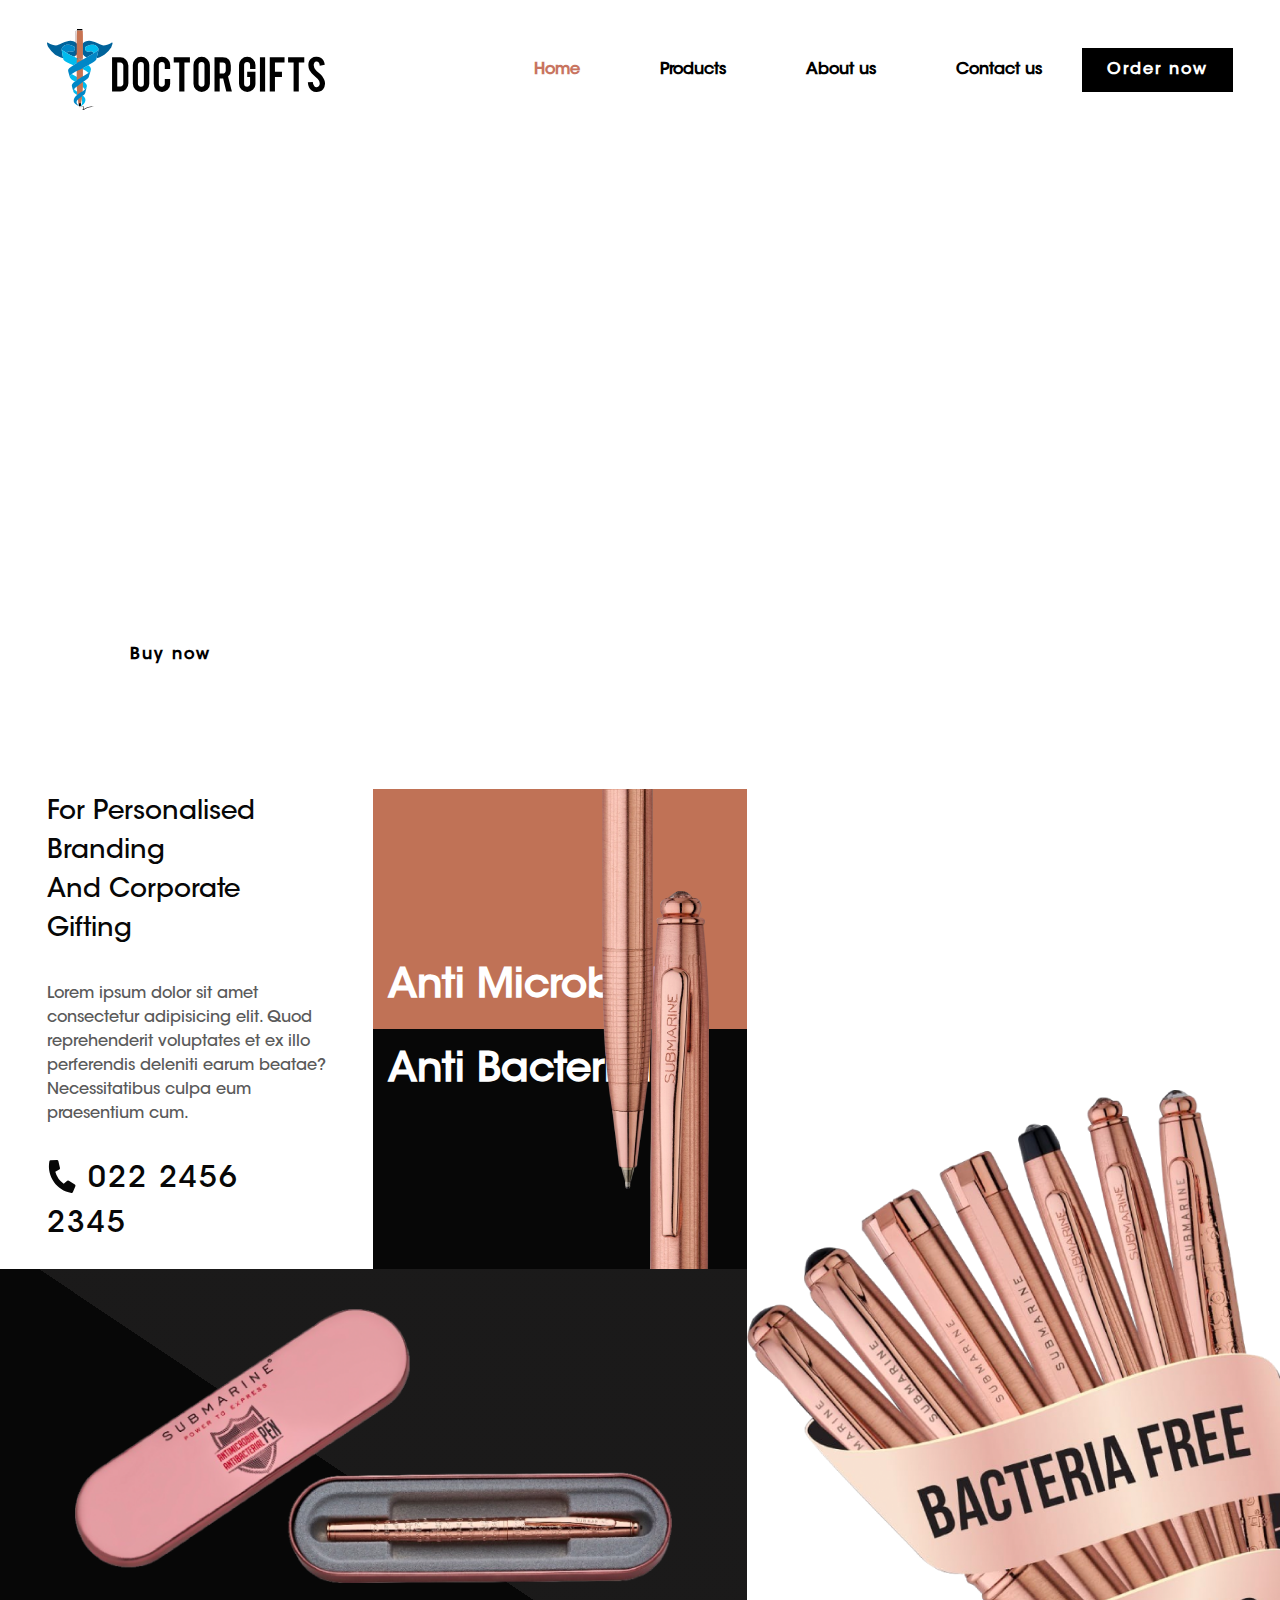
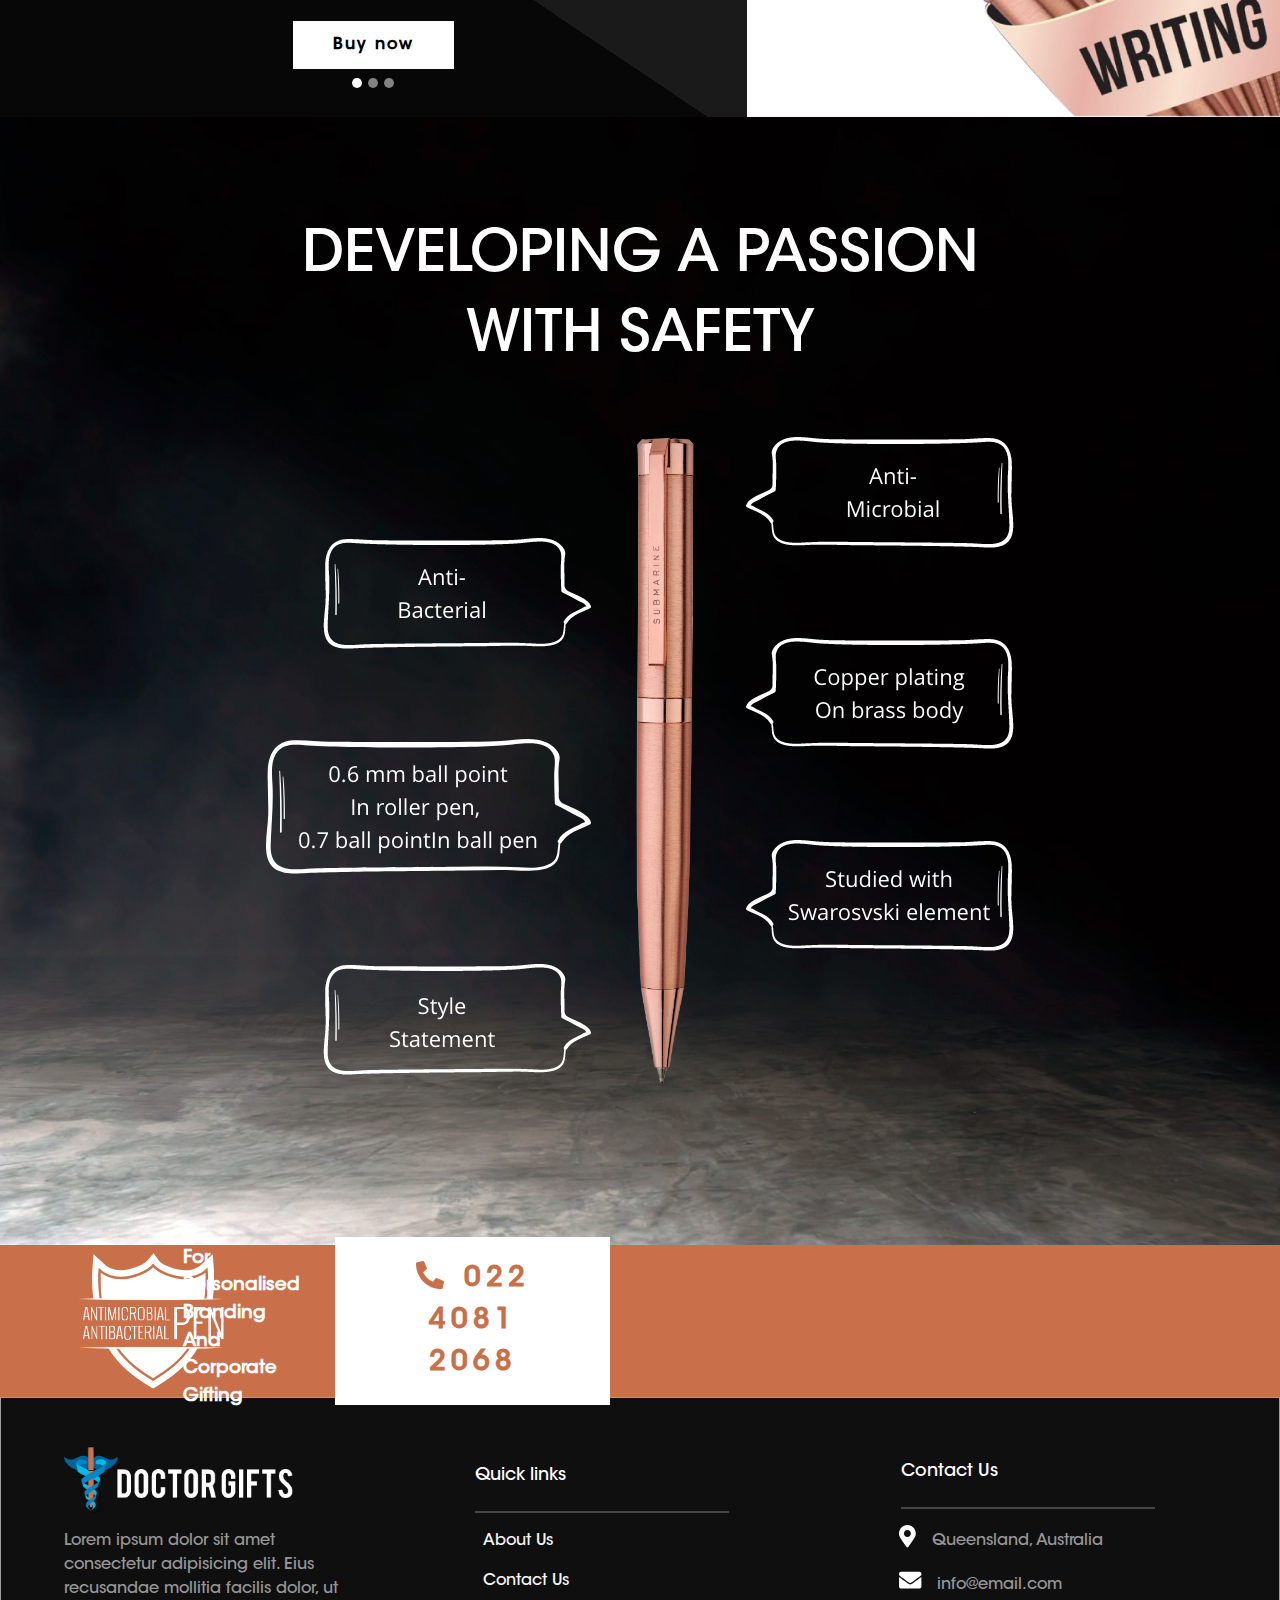
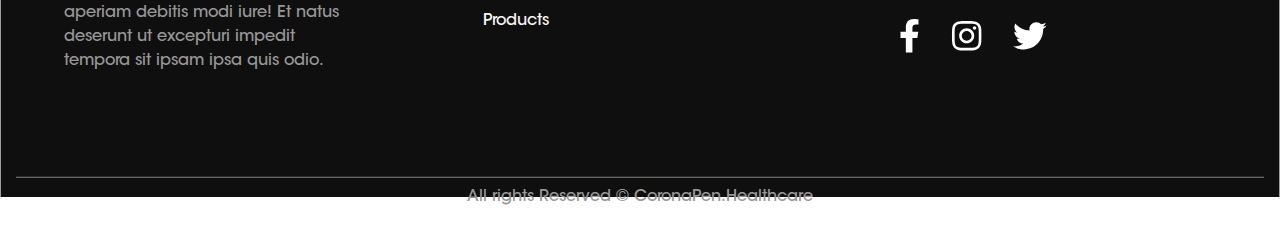
==== index.html @ e36a3b57 "dd" ====
<!DOCTYPE html>
<html lang="en">

<head>
  <meta charset="UTF-8">
  <meta http-equiv="X-UA-Compatible" content="IE=edge">
  <meta name="viewport" content="width=device-width, initial-scale=1.0">
  <title>Corona pen</title>
  
  <link rel="stylesheet" href="css/all.css">
  <link rel="stylesheet" href="css/bootstrap.min.css">
  <link rel="stylesheet" href="css/animate.min.css">
  
  <link href="https://fonts.googleapis.com/css2?family=Roboto:wght@300&display=swap" rel="stylesheet">
  <link rel="stylesheet" href="css/style.css">

  <link rel="stylesheet" href="css/responsive.css">
 

 <link rel="stylesheet" href="css/sibankar.css">

</head>

<body>
  <!-- navbar starts frrom here -->
  <header>
    <div class="container-fluid">
      <nav class="navbar navbar-expand-lg navbar-light align-items-center">
        <a class="navbar-brand" href="#"><img src="images/logo.svg" alt="" class="img-fluid"></a>
        <button class="navbar-toggler" type="button" data-toggle="collapse" data-target="#navbarSupportedContent"
          aria-controls="navbarSupportedContent" aria-expanded="false" aria-label="Toggle navigation">
          <span class="navbar-toggler-icon"></span>
        </button>
        <div class="collapse navbar-collapse" id="navbarSupportedContent">
          <ul class="navbar-nav ml-auto">
            <li class="nav-item active">
              <a class="nav-link" href="index.html">Home</a>
            </li>
            <li class="nav-item">
              <a class="nav-link" href="product.html">Products</a>
            </li>
            <li class="nav-item">
              <a class="nav-link" href="about-main.html">About us</a>
            </li>
            <li class="nav-item">
              <a class="nav-link" href="contactus.html">Contact us</a>
            </li>
          </ul>
          <a href="#" class=" btn-1">Order now</a>
      </nav>
    </div>
  </header>
  <!-- navbar ends here -->
  <!--banner section start here-->
  <section class="header">
    <div class="container-fluid">
      <div class="row">
        <div class="col-lg-5 col-12 welcome-box ">
           <span class="big-text">ANTI</span> MICROBIAL <br> BACTERIAL
          <div>  <p class="small-para text-center">Copper plating on brass body</p></div>
          
        </div>
        

      </div>
      <div class="row mar-left-60-ban-btn">
        <div class="col-12 mt-5 btn-list">
          <a href="#" class=" btn-white mr-md-4">Buy now</a>
          <a href="#" class=" btn-trp">Browse More</a>
        </div>
      </div>
    </div>
  </section>
  <!--banner section end here-->

  <!--branding section start here-->
  <section class="show-off container-fluid text-white">
    <div class="row">
      <div class="col-xl-7 main-left">
       
            <!-- now dividing the top row into two columns -->
            <div class="row">
              <div class="col-lg-6 sub-left">
                <!-- personalised branding section -->
                <div class="content-bx">
                  <span class="show-heading">For Personalised Branding <br> And Corporate Gifting</span>
                  <div class="text-box">
                    <p> Lorem ipsum dolor sit amet consectetur adipisicing elit. Quod reprehenderit voluptates et ex
                      illo perferendis deleniti earum beatae? Necessitatibus culpa eum praesentium cum. </p>
                  </div>
                  <div class="svg-section">
                    <p class="animate__animated  animate__slideInLeft"> <i class="fas fa-phone-alt"></i> 022  2456  2345</p>
                    
                  </div>
                </div>
              </div>
              <div class="col-lg-6 sub-right">
                <div class="row">
                  <div class="col-12 sub-right-top">
                    <div class="right-top-text ">Anti Microbial</div>
                    <img src="images/home/Image 5.svg" alt="" class="imqg-fluid">
                  </div>
                </div>
                <div class="row">
                  <div class="col-12 sub-right-bottom animate__animated animate__flipInY  animate__slower ">
                    <div class="right-bottom-text">Anti Bacterial</div>
                    <img src="images/home/Image 6.svg" alt="" class="imqg-fluid">
                   </div>
                </div>
              </div>
            </div>
          
        <!-- the disgusting top grid ends here -->
        <div class="row">
          <div class="col-12 bottom">
            <div class="bd-example">
              <div id="carouselExampleCaptions" class="carousel slide" data-ride="carousel">
                <ol class="carousel-indicators">
                  <li data-target="#carouselExampleCaptions" data-slide-to="0" class="active"></li>
                  <li data-target="#carouselExampleCaptions" data-slide-to="1"></li>
                  <li data-target="#carouselExampleCaptions" data-slide-to="2"></li>
                </ol>
                <div class="carousel-inner">
                  <div class="carousel-item active">
                    <img src="images/home/7.svg" class="d-block mx-auto img-fluid" alt="...">
                    <div class="carousel-caption ">
                      <a href="#" class=" btn-white">Buy now</a>
                    </div>
                  </div>
                  <div class="carousel-item">
                    <img src="images/home/7.svg" class="d-block mx-auto img-fluid" alt="...">
                    <div class="carousel-caption ">
                      <a href="#" class=" btn-white">Buy now</a>
                    </div>
                  </div>
                  <div class="carousel-item">
                    <img src="images/home/7.svg" class="d-block mx-auto img-fluid" alt="...">
                    <div class="carousel-caption ">
                      <a href="#" class=" btn-white">Buy now</a>
                    </div>
                  </div>
                </div>
               
              </div>
            </div>
          </div>
        </div>
      </div>
      <div class="col-xl-5 main-right"><img src="images/home/Image 4.svg" alt="" class="img-fluid"> </div>
    </div>
  </section>
  <!--branding section end here-->
    <!--feature section start here-->
  <section class="feature-section" >
    <div class="container">
      <div class="heading-feature text-center"><h1>Developing a passion With safety</h1></div>
      <div class="feature-image text-center"><img src="images/home/pen with features.png" alt="" class="img-fluid "> </div>
    </div>
  </section>
  <!--feature section end here-->
  

  
  <!--footer start here-->
  <footer>
    <section class="footer-top">
      <div class="container-fluid">
        <div class="row">

          <div class="col-lg-6 footer-head">

          <div class="col-lg-3">

            <div class="img-box ml-lg-5">
              <img src="images/Group 533.svg">
            </div>
            </div>
            <div class="col-lg-3 my-auto">
            <div class="text-box1">
              <p> For Personalised Branding <br> And Corporate Gifting </p>
            </div>
          </div>
          <div class="col-lg-6">
            <div class="contact-box">
              <div class="phone-number">
               <a href="tel:022 4081 2068" ><i class="fas fa-phone-alt"></i> 022 4081 2068</a> 
              </div>
            </div>
          </div>
        </div>
      </div>
    </section>
    <section class="footer-bottom">
      <div class="container-fluid">
        <div class="row">
          <div class="col-lg-4 about-us mt-lg-5">
            <img src="images/home/white-logo.png" alt="" class="footer-logo pl-lg-5">
            <div class="footer-text pr-lg-5 pl-lg-5 pt-3 text-left">
            <p>Lorem ipsum dolor sit amet consectetur adipisicing elit. Eius recusandae mollitia facilis dolor, ut aperiam debitis modi iure! Et natus deserunt ut excepturi impedit tempora sit ipsam ipsa quis odio.</p>  
            </div>
          </div>
          <div class="col-lg-4 links mt-lg-5 pl-lg-5">
            <div class="mt-lg-1">
              <h6>Quick links</h6>
            </div>
  
           <div class="links-body pt-4 pb-3 pr-3">
            <ul>
              <li class="p-2"><a href="about-main.html">About Us</a></li>
              <li class="p-2" ><a href="contactus.html">Contact Us</a></li>
              <li class="p-2"><a href="product.html">Products</a></li>
            </ul>
           </div>
          
          </div>
          <div class="col-lg-4 contacts mt-lg-5 pl-lg-5">
            <div class="mt-lg-1">
              <h6>Contact Us</h6>
            </div>
  
            <div class="contacts-body pt-4 pb-3 pr-3">
              <ul>
                <li class="p-2"><a href="#"></a><i class="fas fa-map-marker-alt mr-3 local"></i>Queensland, Australia</li>
              <li class="p-2" ><a href="#"></a><i class="fas fa-envelope mr-3 local"></i>info@email.com</li>
              <li class="p-2"><a href="#"></a><i class="fab fa-facebook-f social"></i><i class="fab fa-instagram social"></i><i class="fab fa-twitter social"></i></li>
  
              </ul>
            </div>
              
          </div>
        </div>
  
  
        <div class="container-fluid last-row text-center">
              <div class="row">
                <div class="col-12">
                  <div class="copyright-section">
                    <p class="copyright"> All rights Reserved © CoronaPen.Healthcare</p>
                  </div>
                </div>
              </div>
        </div>
      </div>
    </section>
  </footer>
 <!--footer end here-->

  <!-- all scripts starts from here -->
  <script src="js/jquery.js"></script>
  <script src="js/popper.js"></script>
  <script src="js/bootstrap.min.js"></script>
  <script src="js/all.min.js"></script>
  <script src="js/main.js"></script>
  <script>
    $(".sub-right").hover(
  function () {
    $(".sub-right-bottom").addClass("animate__infinite");
  },
  function () {
    $(".sub-right-bottom").removeClass("animate__infinite");
  });
  </script>
</body>

</html>
---- css/style.css ----
@import url('../font/font.css');
*{
    font-family: 'ITC Avant Garde Gothic Std Medium';
    margin: 0;
    padding: 0;
    box-sizing: border-box;
    /* color: white; */
}
html{
    font-family: 'Ubuntu', sans-serif;
}
/*typography*/
.btn-1{
    color: white;
    text-decoration: none;
    background-color: black;
    font-weight: 600;
    padding: 10px 25px;
    transition: 0.4s ease;
    letter-spacing: 2px;
}
.btn-white{
    color: black;
    text-decoration: none;
    background-color: white;
    font-weight: 600;
    padding: 16px 40px;
    transition: 0.4s ease;
    letter-spacing: 2px;
    font-size: 16px;
}
.btn-trp{
    color: white;
    text-decoration: none;
    background-color: transparent;
    font-weight: 600;
    padding: 14px 25px;
    transition: 0.4s ease;
    letter-spacing: 2px;
    font-size: 16px;
    border: 2px solid #fff;
}
/* navbar starts from here */

nav{
    background-color: rgb(255, 255, 255);
}

nav.navbar{
    padding: 1.5rem 2rem;
}

.navbar-expand-lg .navbar-nav .nav-link{
    padding: 0 40px !important;
    font-weight: 600;
    font-size: 1rem;
    transition: 0.3s ease;
    color: #000;
}
.navbar-expand-lg .navbar-nav .nav-item.active .nav-link{
    color: #c87460;
}

.navbar-expand-lg .navbar-nav .nav-link:hover{
    color: #c87460;
}



#navbarSupportedContent > a:hover{
    color: white;
    /*background-color: white;*/
    text-decoration: initial;
    
}

.navbar-brand{
    font-weight: bold;
}


.header{
        background-size: auto;
        background-image: url(../images/banner.svg);
        background-repeat: no-repeat;
        background-size: cover;
        height: 650px;
        
   
}



   /* banner starts from here */

.mar-left-60-ban-btn{
    margin-left: 60px;
    margin-top: 30px;
}
.welcome-box{
    color: white;
    position: relative;
    margin-top: 13rem;
    font-size: 45px;
    display: flex;
    flex-direction: row;
    justify-content: center;
    align-items: center;
    font-weight: 450;
    /* border: 2px solid white; */
}

.big-text{
    font-size: 145px;
    letter-spacing: -1px;
    margin-right: 20px;
    
}
.small-para{
   
   
    /* border: 1px solid red; */
    width: 100%;
    position: absolute;
    left: 0;
    right: -5%;
    bottom: -15%;
    font-size: 26px;
    letter-spacing: 2px;
     
     white-space: nowrap;
}

  .welcome-box::before{
      position: absolute;
      background: #fff;
      content: "";
      height: 1px;
      width: 80%;
      top: 12%;
      left: 50%;
      transform: translate(-50%,-50%);
      z-index: 1;
      opacity: 1;


  }

  .welcome-box::after{
    position: absolute;
    background: #fff;
    content: "";
    height: 1px;
    width: 80%;
    bottom: -12%;
    left: 50%;
    transform: translate(-50%,-50%);
    z-index: 1;
    opacity: 1;
  }



.sub-right-top img{
    position: absolute;
    top: 0;
    right:25%;
    z-index: 2;
}
.sub-right-bottom img{
    position: absolute;
    bottom: 0;
    right: 10%;
    z-index: 2;
}
.right-bottom-text{
    position: absolute;
    top: 5%;
    font-weight: bold;
    font-size: 40px;
}
.right-top-text{
    position: absolute;
    bottom: 5%;
    font-weight: bold;
    font-size: 40px;
}




  /* banner ends here */

  /* product section starts from here */

 

  .row .main-right{
      background: #fff;
     
  }

  .row .top{
      /* background: #FFf; */
      height: 30rem;
  }

  .row .bottom{
      background: linear-gradient(33.8deg, rgb(7, 7, 7) 50%, rgba(2, 1, 1, 0.9) 50%);
    
  }

  .row .sub-right{
      background: orange;
      height: 30rem;
  }

  .sub-left{
      height: 30rem;
      background: rgb(255, 255, 255)
      ;
      color: rgb(7, 7, 7);
      display: flex;
      justify-content: center;
      align-items: center;
      /* text-align: left; */
      flex-direction: column;
  }

  .sub-right-top{
      background: rgb(192, 114, 86);
      height: 15rem;
  }

  .sub-right-bottom{
      background: rgb(7,7,7) ;
      height: 15rem;
  }

  .text-box{
      padding: 2rem 0;
  }
  .text-box p{
    
      font-size: 16px;
      color: #5a5a5a;
      margin: 0;
  }

  .content-bx{
     
     padding: 2rem 2rem ;
  }

  .show-heading{
    
      font-size: 26px;
}

.svg-section{
    font-weight: 400;
    letter-spacing: 2px;
    /* display: flex;
    justify-content: start;
    align-items: center; */
    
}
.svg-section p{
font-size: 30px;
}
.svg-section .fa-phone-alt{
 transform: rotate(10deg);
}


/*footer*/
 /* footer starts from here */
.footer-head{
    display: flex;
}
 .footer-top{
    background:#c9704b;
    height: 9.5rem;
    color: rgb(255, 255, 255);
}
.img-box {
    /* border: 2px solid white; */
    height: 9.5rem;
    display: flex;
    align-items: center;
}

.img-box img{
    height: 8.5rem;
}

.text-box{
    /* border: 2px solid white; */
   
    display: flex;
    align-items: center;
}

.text-box1 p{
    font-size: 1.15rem;
    font-weight: 650;
    line-height: -15px;
    color: #fff;

}





.contact-box{
    /* border: 2px solid white; */
    height: 9.5rem;
    display: flex;
    align-items: center;
    justify-content: center;
}



.phone-number{
    background-color: white;
    border: 1px solid white;
  
    color: #c9704b;
    font-weight: 650;
    word-spacing: 7px;
    padding: 20px 45px;
    font-size: 28px;
    letter-spacing: 5px;
    text-align: center;
}

.phone-number a{
 
  
    color: #c9704b;
  
}
.phone-number a:hover{
 
    color: #c9704b;
    text-decoration: initial;
   
  
}


.footer-bottom{
    color: rgb(151, 151, 151);
    background-color: rgb(15, 15, 15);
    height: 25rem;
    border-top: 0.5px solid rgb(158, 158, 158);
    border-left: 1.5px solid rgb(158, 158, 158);
    border-right: 1.5px solid rgb(158, 158, 158);
    display: flex;
    justify-content: space-around;
}


.footer-bottom .links,
               .contacts{
                   display: flex;
                   justify-content: center;
                   flex-direction: column;
               }


               .links h6{
                   position: relative;
                   font-weight: 700;
                   font-size: 1.1rem;
                   color: white;
                   font-weight: 550;
                   padding-bottom: 2px;
               }

               .contacts h6{
                position: relative;
                font-weight: 700;
                font-size: 1.1rem;
                color: white;
                font-weight: 550;
                padding-bottom: 2px;
            }

.links h6::before{
    content: "";
    background: grey;
    height: 1px;
    width: 70%
    ;
    position: absolute;
    top: 200%;
    left: 35%;
    transform: translate(-50%,-50%);
    z-index: 1;
}  

.contacts h6::before{
    content: "";
    background: grey;
    height: 1px;
    width: 70%
    ;
    position: absolute;
    top: 200%;
    left: 35%;
    transform: translate(-50%,-50%);
    z-index: 1;
} 

.about-heading{
    color: white;
    font-size: 2.45rem;
    letter-spacing: 1px;
}

.footer-bottom ul li{
      list-style-type: none;
} 

.footer-bottom ul li a{
    text-decoration: none;
}

.links-body ul li a{
    margin-right: -10px;
}

.contacts-body ul li a{
    margin-right: -10px;
}


body > section.footer-bottom > div > div.row > div.col-lg-4.links.mt-lg-5.pl-lg-5 > div.links-body.pt-3.pb-3.pr-3 > ul > li:nth-child(n){
    color: rgb(202, 202, 202);
    list-style-type: none;
    text-decoration: none;
    font-weight: 200;
}

body > section.footer-bottom > div > div.row > div.col-lg-4.contacts.mt-lg-5.pl-lg-5 > div.contacts-body.pt-3.pb-3.pr-3 > ul > li:nth-child(n){
    color: whitesmoke;
    list-style-type: none;
    text-decoration: none;
    font-weight: 200;
}
.links-body li a{
    color: whitesmoke;
    font-weight: normal;
}

.social{
    font-size: 2.1rem;
    margin-right: 2rem;
    margin-bottom: -20px;
    color: white;
}

.local{
    font-size: 1.4rem;
    color: white;
}

.last-row{
    margin-top: 6rem;
    position: relative;
}

.last-row::before{
    content: "";
    background: grey;
    height: 0.5px;
    width: 100%;
    position: absolute;
    top: -20%;
    left: 0;
    right: 0;
    bottom: 0;
    transform: translateX(-100%);
    transform: translatey(-50%);
}
footer{
    position: relative;
}


/*about page start*/

.about-banner{
    background-color: #ffd9c9;
    padding: 100px 0;
}
.about-banner-content{
    
}
.main-right img{
    position: absolute;
    right: 0;
    bottom: 0;
}
.bd-example{
    padding: 40px 60px;
    height: 100%;
}
#carouselExampleCaptions{
    height: 100%;
}
.carousel-indicators li {
   
    width: 10px;
    height: 10px;
    border-radius: 50%;
}
.carousel-caption {
    position: initial; 
    right: initial; 
    bottom: initial; 
    left: initial; 
    z-index: 10;
    padding-top: 50px;
    padding-bottom: 20px;
 
}

.carousel-indicators {
 
    bottom: -10%;
}

.feature-section {
background-image: url(../images/home/background.jpg);
background-repeat: no-repeat;
background-size: 100% 100%;
padding: 100px 0;
}
.heading-feature h1{
    font-size: 58px;
    color: white;
    text-transform: uppercase;
    width: 70%;
    margin: auto;
    line-height: 80px;
}

.text-box1{
    margin:  auto;
}
---- css/responsive.css ----
/**/
/* navbar media wueries starts from here */
@media (max-width:360px) {

    .carousel-indicators {
        bottom: -30%;
    }
   
}
@media(min-width:361px) and (max-width:480px) {

    .carousel-indicators {
        bottom: -25%;
    }
    .header .btn-trp{
        margin-top: 30px;
    }
   
   
}
@media(min-width:481px) and (max-width:767px) {

    .carousel-indicators {
        bottom: -15%;
    }
}
@media (max-width:767px) {
    .show-heading , .svg-section p   {
        font-size: 22px;
    }
    .right-top-text, .right-bottom-text  {
        font-size: 22px;
    }
   
    .header .btn-trp{
        margin-top: 30px;
    }
    .btn-list{
        display: -ms-inline-grid;
        display: -moz-inline-grid;
        display: inline-grid;
    }
    .btn-list a{
       width: max-content;
       margin:auto;
    }
    .phone-number {
    
        word-spacing: 0;
        padding: 20px 30px;
        font-size: 16px;
    

    }
    .contact-box {
        /* border: 2px solid white; */
        height: 5.5rem;
    }

}
@media (max-width:991px) {

      
    #navbarSupportedContent > ul > li:nth-child(n) > a{
        padding: 0.8rem 0rem;
        text-align: center;
    }    
    nav.navbar{
        padding: 1.5rem 0.4rem;
        display: flex;
    }

    .heading-feature h1 {
        font-size: 22px;
        color: white;
        text-transform: uppercase;
        width: 65%;
        margin: auto;
        line-height: 44px;
    }
    .footer-bottom{
        height: auto;
    }
        
    .footer-bottom .col-lg-4{
        margin: 1.1rem 0rem;
    }

    .last-row{
        margin-top: 2rem;
    }
    .footer-top{
        height: auto;
    }
     .mar-left-60-ban-btn{
    margin-left: auto;
      text-align: center;
    }
    .big-text {
        font-size: 70px;
        letter-spacing: -1px;
        margin-right: 20px;
    }
    .welcome-box {
       
        font-size: 21px;
    }

    .small-para {
      
        font-size: 16px;
    }

    .heading-feature h1 {
        font-size: 22px;
        color: white;
        text-transform: uppercase;
        width: 65%;
        margin: auto;
        line-height: 44px;
    }

    .img-box {
      
        justify-content: center;
    }

    .footer-head{
        display: -ms-inline-grid;
        display: inline-grid;
        display: -moz-inline-grid;
    }
    .text-box1 {
       
        text-align: center;
    }
    
    
    
}

@media (max-width:1200px){
    .main-right {
        display: none;
    }
}
---- css/sibankar.css ----
.product-banner{
    background: url(../images/products-page/product-banner.svg);
    padding: 100px 0;
    height: 100vh;
    background-repeat: no-repeat;
    background-size: 100%;
}
.product-banner1{
    background: url(../images/about/about-main.png);
    padding: 100px 0;
    height: 100vh;
    background-repeat: no-repeat;
    background-size: 100%;
}
.product-bg1 {
    background: linear-gradient( 
32.8deg
 , rgb(7, 7, 7) 50%, rgba(2, 1, 1, 0.9) 50%);
    height: 23rem;
    padding: 150px 50px;
}
.product-bg2 {
    background: linear-gradient( 
32.8deg
 , rgb(227, 227, 227,1) 50%, rgba(239, 239, 239, 1) 50%);
    height: 23rem;
    padding: 150px 50px;
}
.buy-button{
    margin-top: 100px;
    text-align: center;
}
.product-title{
    text-align: center;
    font-size: 27px;
    line-height: 36px;
    margin-bottom: 40px;
}
.product-section{
    margin-bottom: 80px;
}
.bg-black{
    background: #090c11;
    color: #c0c0c2;
    padding: 80px 100px;
}
.bg-black p{
    font-size: 16px;
    line-height: 21px;
    font-weight: 300;
    margin-bottom: 20px;
}
.bg-black h4{
    font-size: 27px;
    text-transform: capitalize;
    font-weight: 600;
    margin-bottom: 50px;
}
.px-5 .container-fluid{
  width: 85%;
}
.bg-white{
    background: #f4f4f4;
}
.img-top{
    position: absolute;
    top: 0;
}
.img-bottom{
    position: absolute;
    bottom: 0;
}
@media (max-width:1440px){
    .bg-black {
        background: #090c11;
        color: #c0c0c2;
        padding: 50px 90px;
    }
    .bg-black p {
        font-size: 12px;
        line-height: 21px;
        font-weight: 300;
        margin-bottom: 10px;
    }
    .bg-black h4 {
        margin-bottom: 30px;
    }
}
@media (max-width:991px){
    .bg-black p {
        font-size: 12px;
        line-height: 21px;
        font-weight: 300;
        margin-bottom: 10px;
    }
    .img-bottom {
        position: relative;
        bottom: 0;
    }
    .bg-black h4 {
        margin-bottom: 30px;
        font-size: 24px;
    }
    .bg-black {
        background: #090c11;
        color: #c0c0c2;
        padding: 20px;
    }
    .img-top {
        position: relative;
        bottom: 0;
    }
}   
@media (min-width:992px){
.about-section{
    padding: 0 50px !important;
}
}

  /* contact us section starts from here */


  .contacts .log-in{
    background: rgba(176, 176, 176,0.3);
    height: auto;
    max-width: 1200px;
    padding: 0rem 2.5rem;
}

.log-in   .address{
height: 2.3rem;
display: flex;
align-items: center;
justify-content: center;
color: rgb(200, 76, 31);
}
.log-in-heading{
word-spacing: 1.5px;
font-weight: 400;
font-size: 2.3rem;
}

.log-in-body .btn-link{
color: white;
text-decoration: none;
background-color: black;
font-weight: 450;
width: 7.1rem;
border: 1px solid black;
transition: 0.4s ease;
letter-spacing: 1.5px;
border-radius: 0px;
}

@media only screen and (min-width:320px) and (max-width:768px){
   
.log-in .address{
   padding-bottom: 2.9rem;
}
}
.footer-logo{
    width: 70%;
}
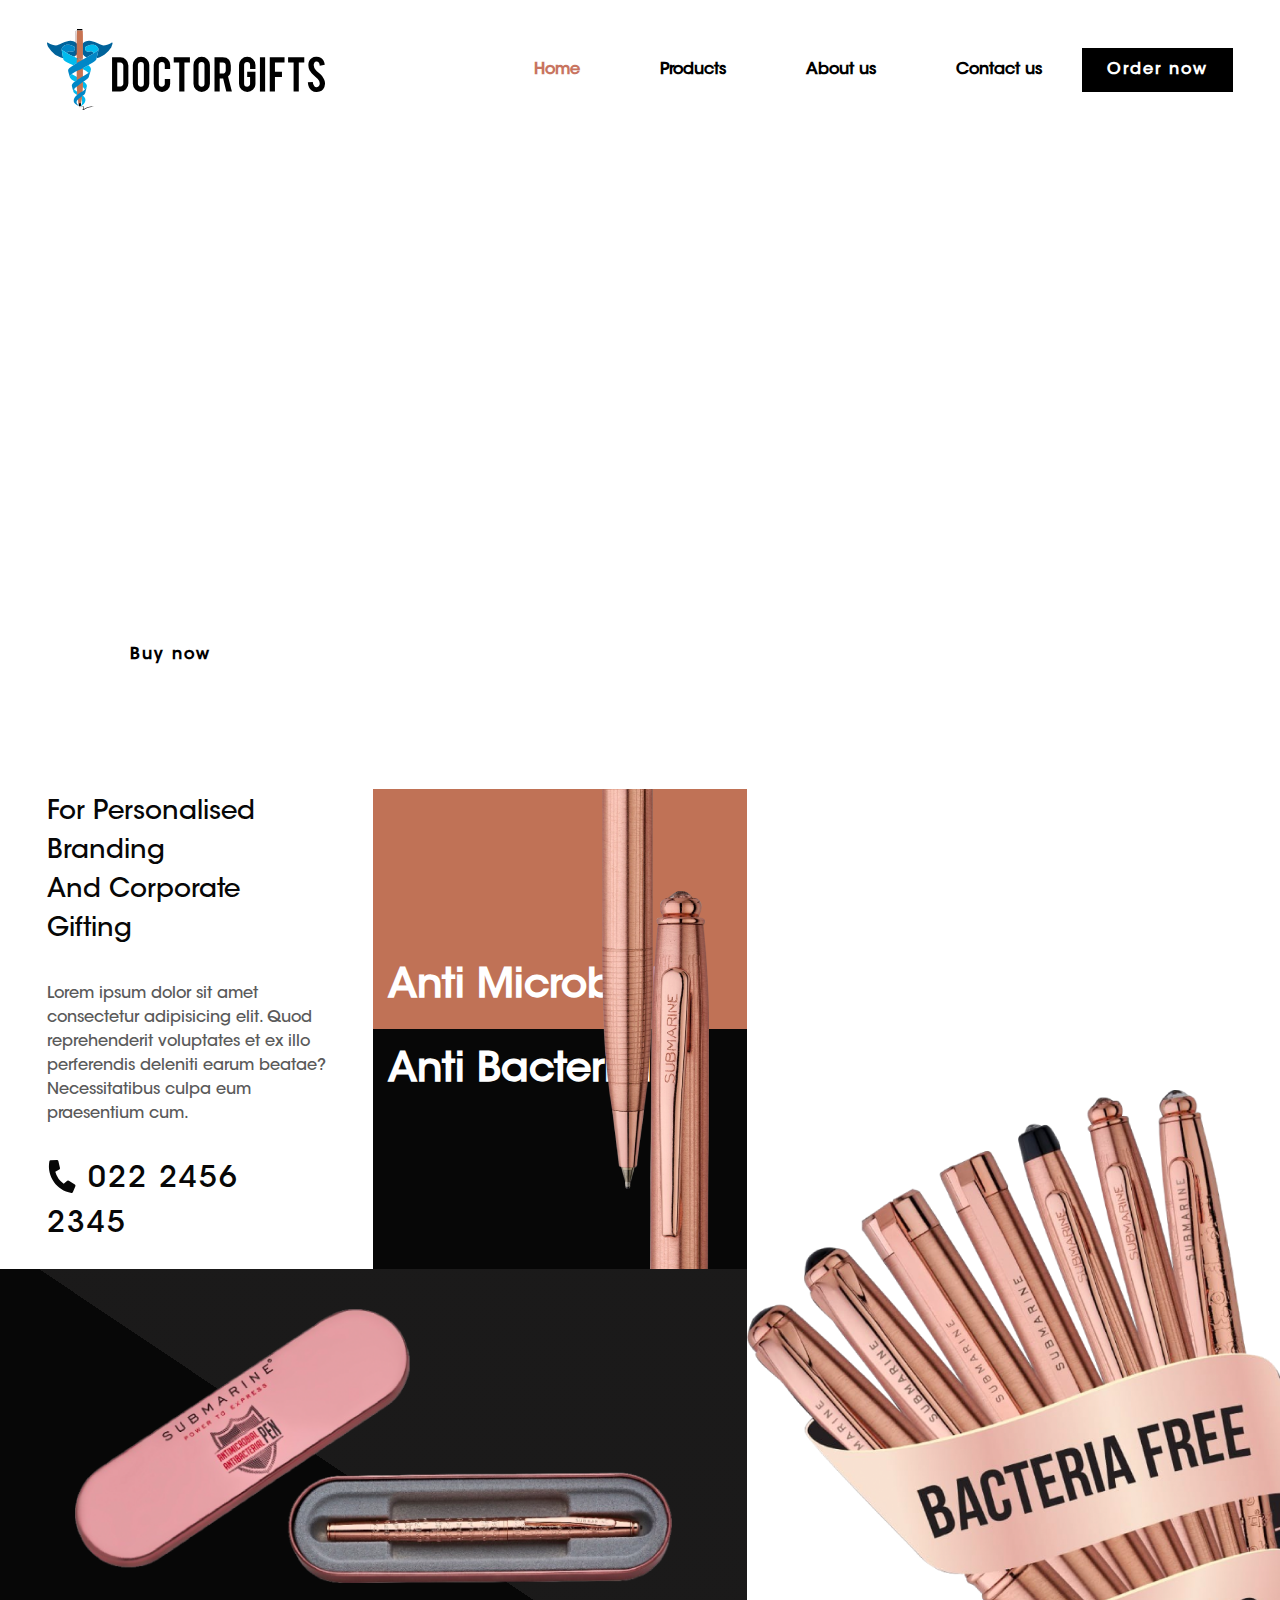
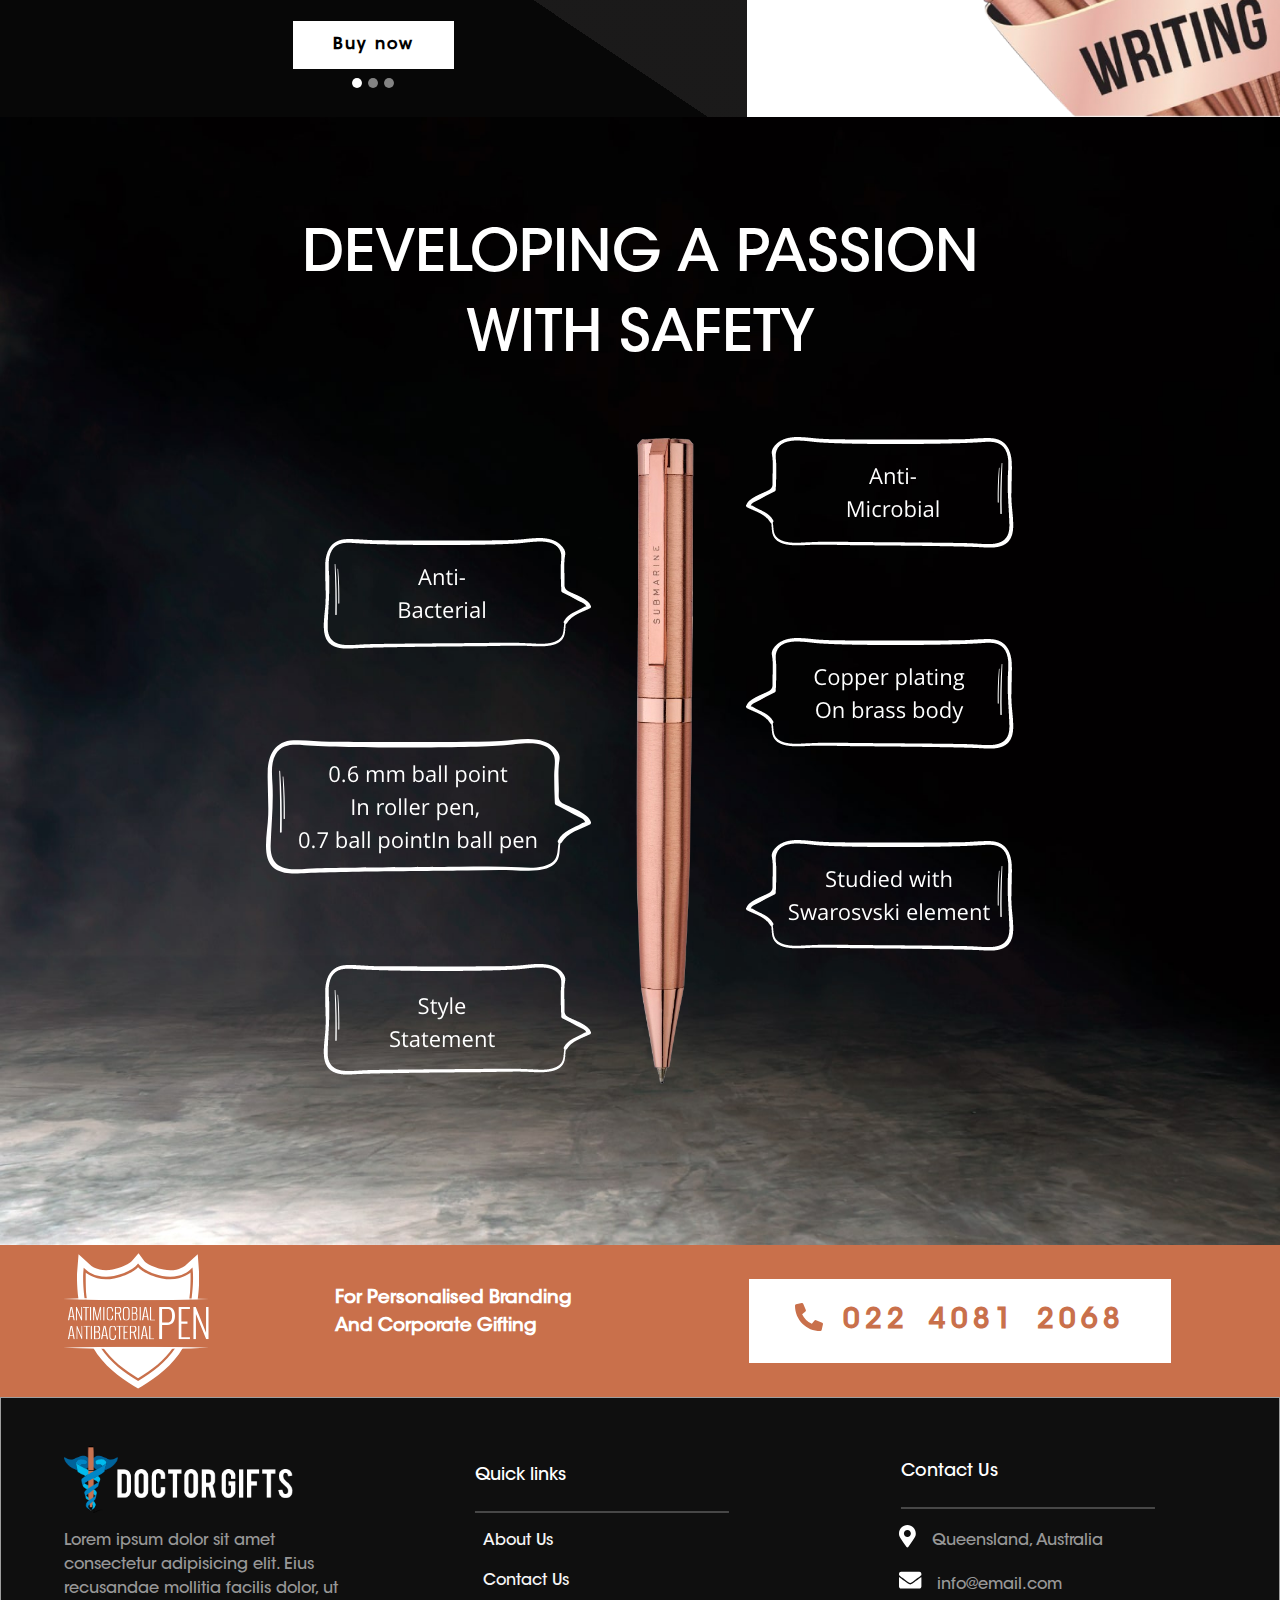
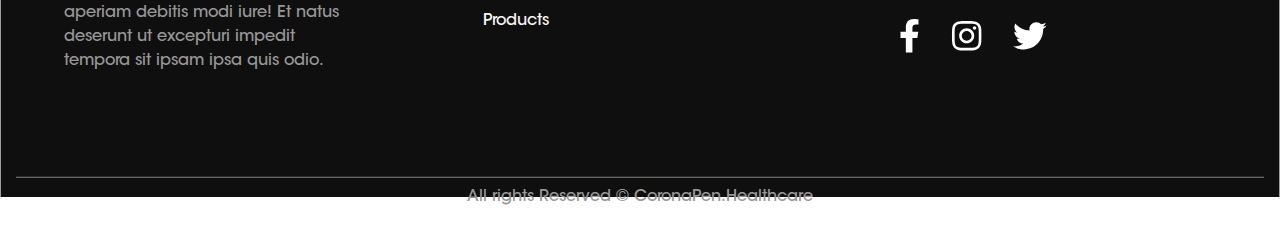
==== commit 9cad72ef: "gj" ====
--- a/index.html
+++ b/index.html
@@ -167,7 +167,7 @@
       <div class="container-fluid">
         <div class="row">
 
-          <div class="col-lg-6 footer-head">
+          
 
           <div class="col-lg-3">
 
@@ -187,7 +187,7 @@
               </div>
             </div>
           </div>
-        </div>
+        
       </div>
     </section>
     <section class="footer-bottom">
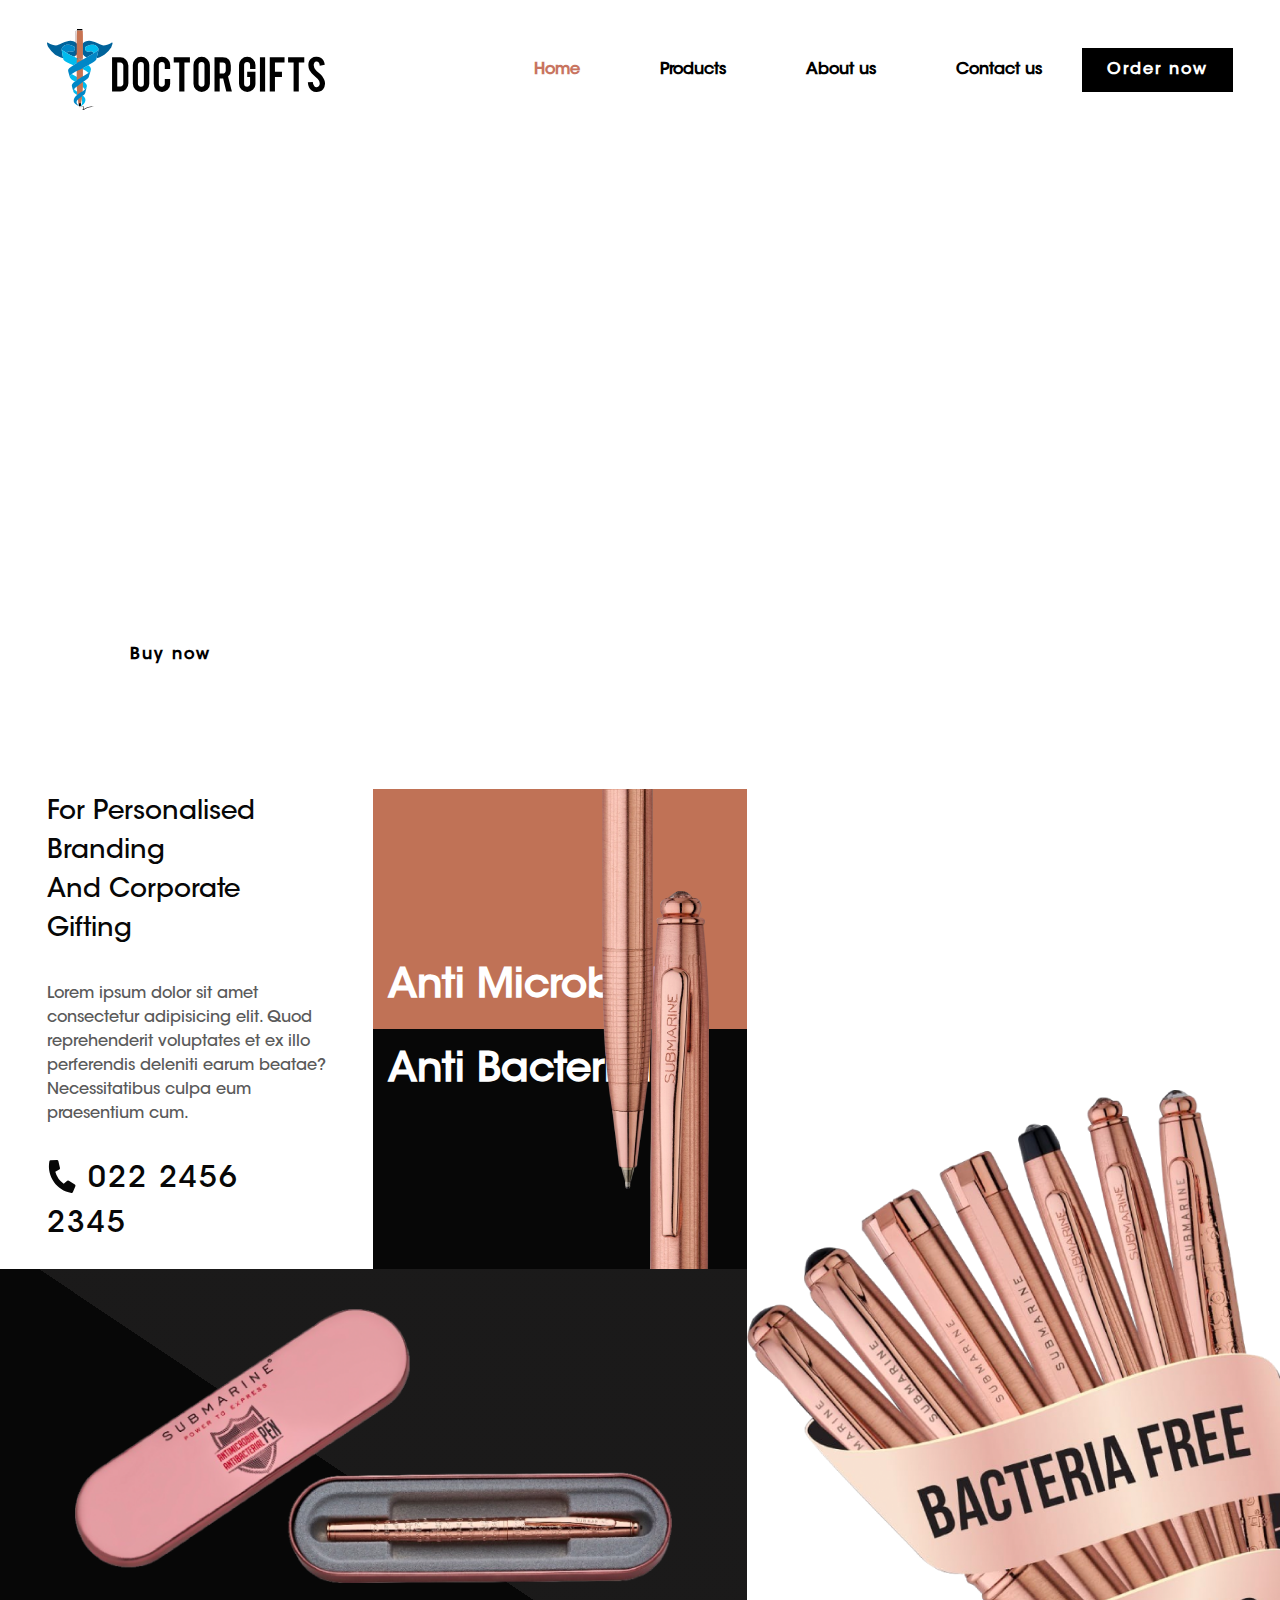
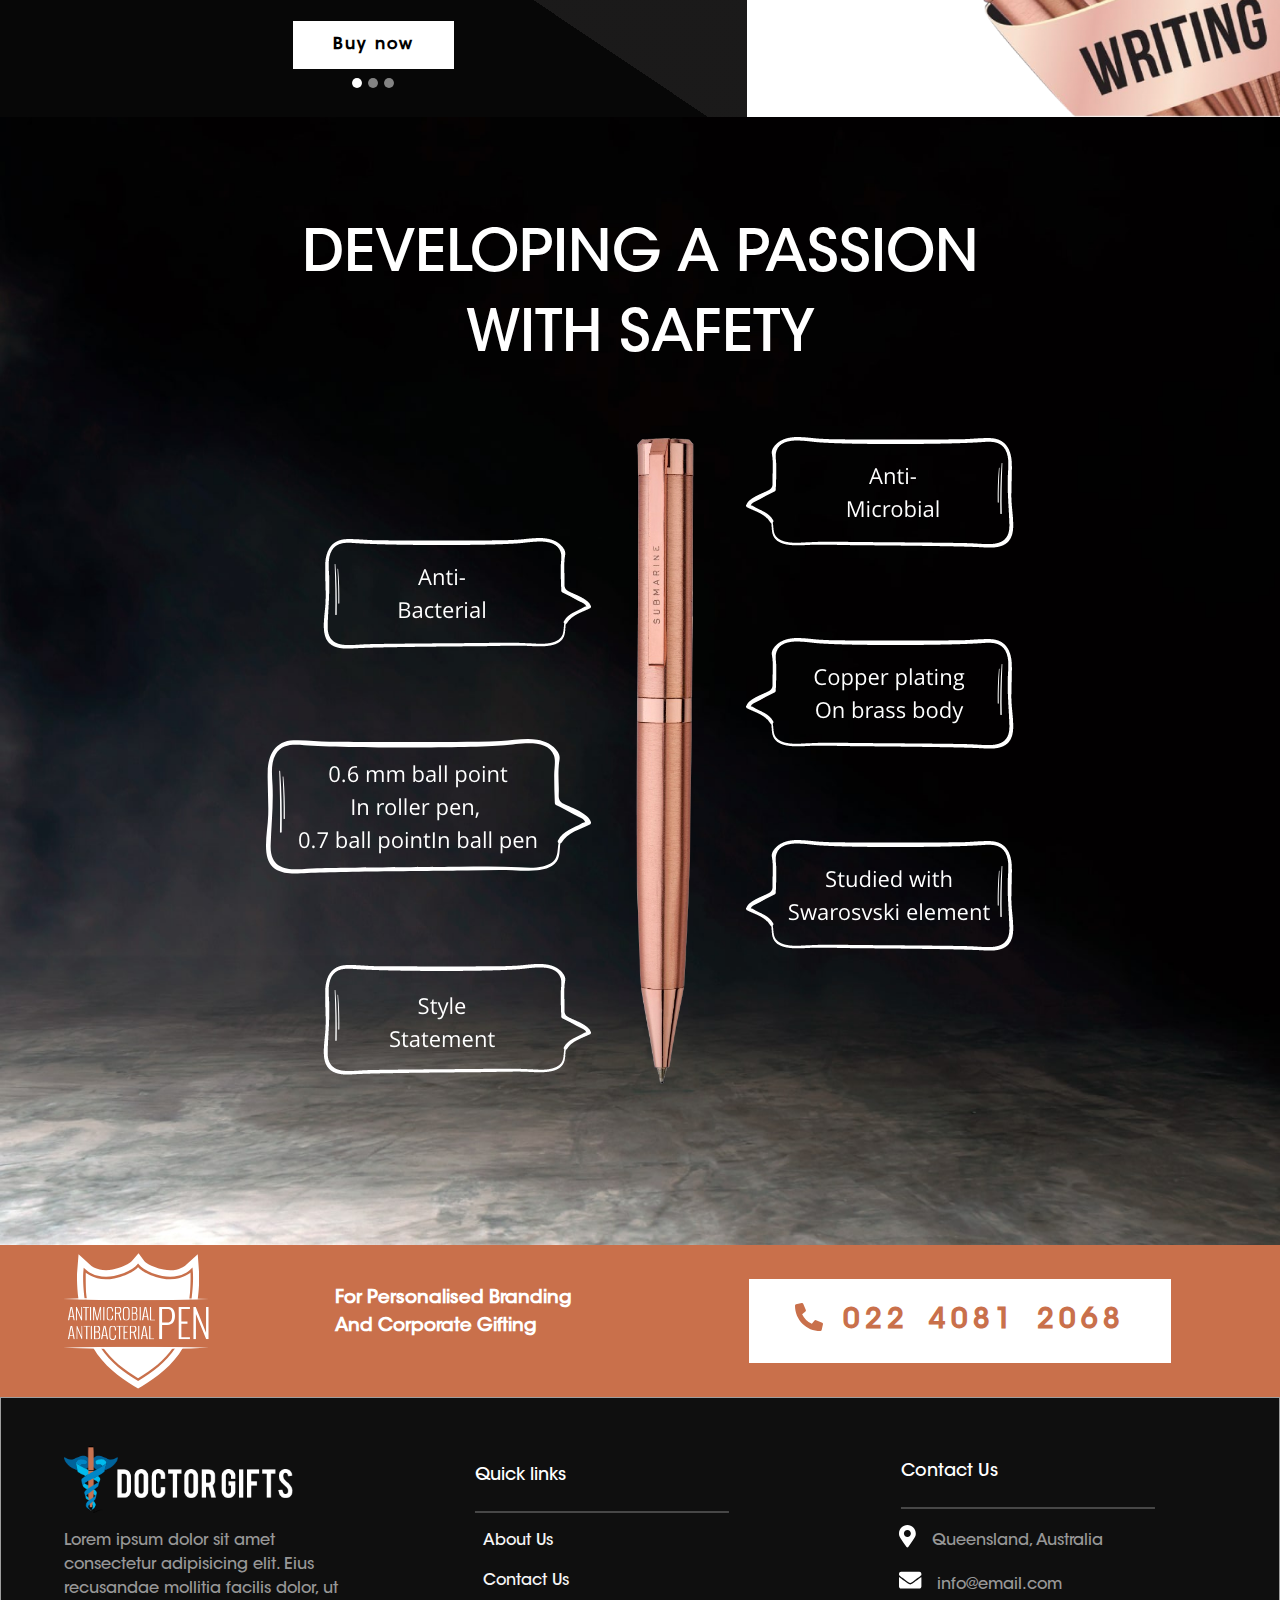
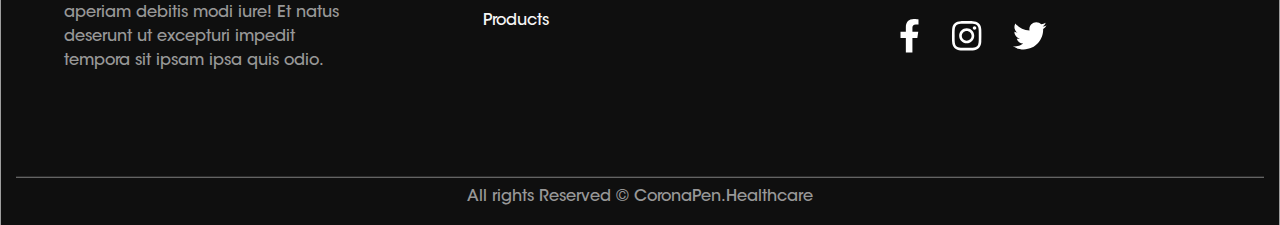
==== commit 55e76ae3: "zdv" ====
--- a/index.html
+++ b/index.html
@@ -5,7 +5,7 @@
   <meta charset="UTF-8">
   <meta http-equiv="X-UA-Compatible" content="IE=edge">
   <meta name="viewport" content="width=device-width, initial-scale=1.0">
-  <title>Corona pen</title>
+  <title>Doctors Gifts Pens</title>
   
   <link rel="stylesheet" href="css/all.css">
   <link rel="stylesheet" href="css/bootstrap.min.css">
--- a/css/style.css
+++ b/css/style.css
@@ -355,7 +355,6 @@
 .footer-bottom{
     color: rgb(151, 151, 151);
     background-color: rgb(15, 15, 15);
-    height: 25rem;
     border-top: 0.5px solid rgb(158, 158, 158);
     border-left: 1.5px solid rgb(158, 158, 158);
     border-right: 1.5px solid rgb(158, 158, 158);
--- a/css/responsive.css
+++ b/css/responsive.css
@@ -55,6 +55,15 @@
     .contact-box {
         /* border: 2px solid white; */
         height: 5.5rem;
+    }
+    .p-detail-banner .container-fluid .svg-text {
+        position: absolute;
+        top: 15%;
+        left: 32%;
+        transform: translate(-37%,-26%);
+        font-size: 18px;
+        font-weight: 500;
+        line-height: 21px;
     }
 
 }
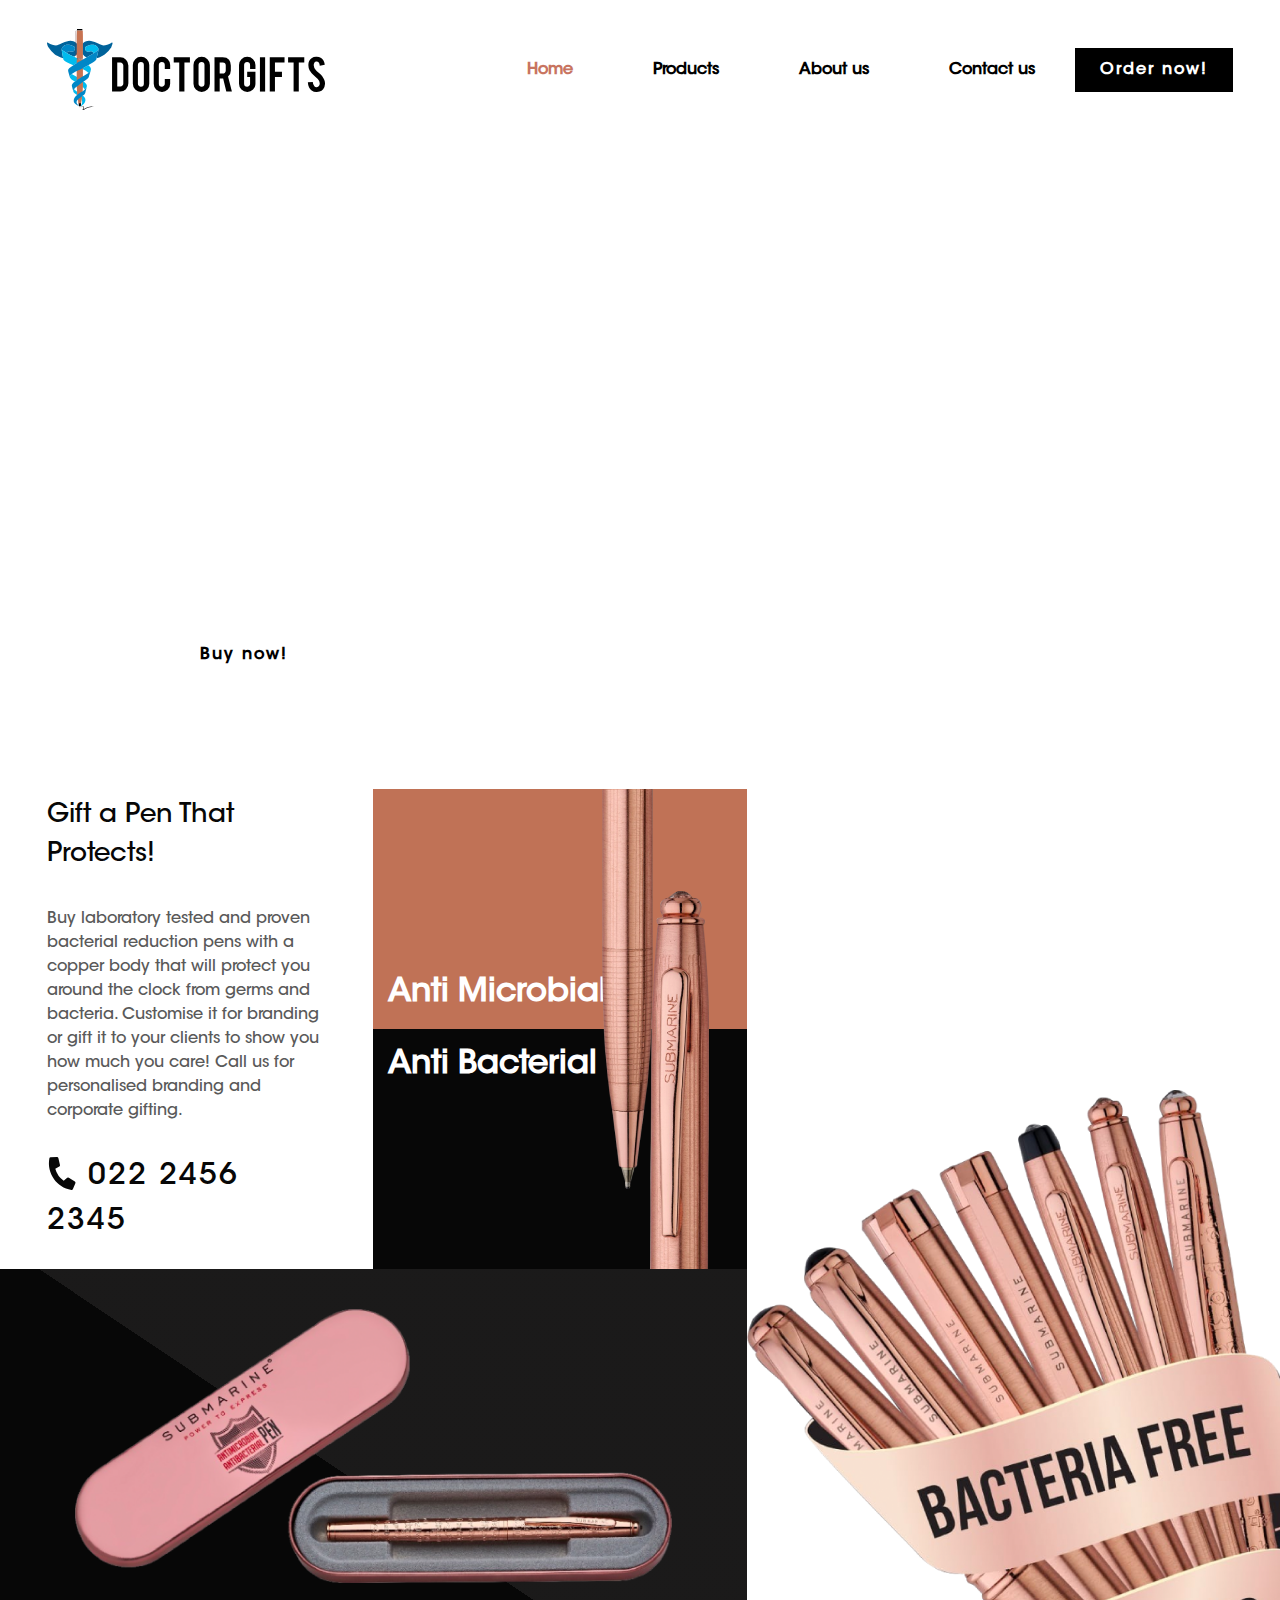
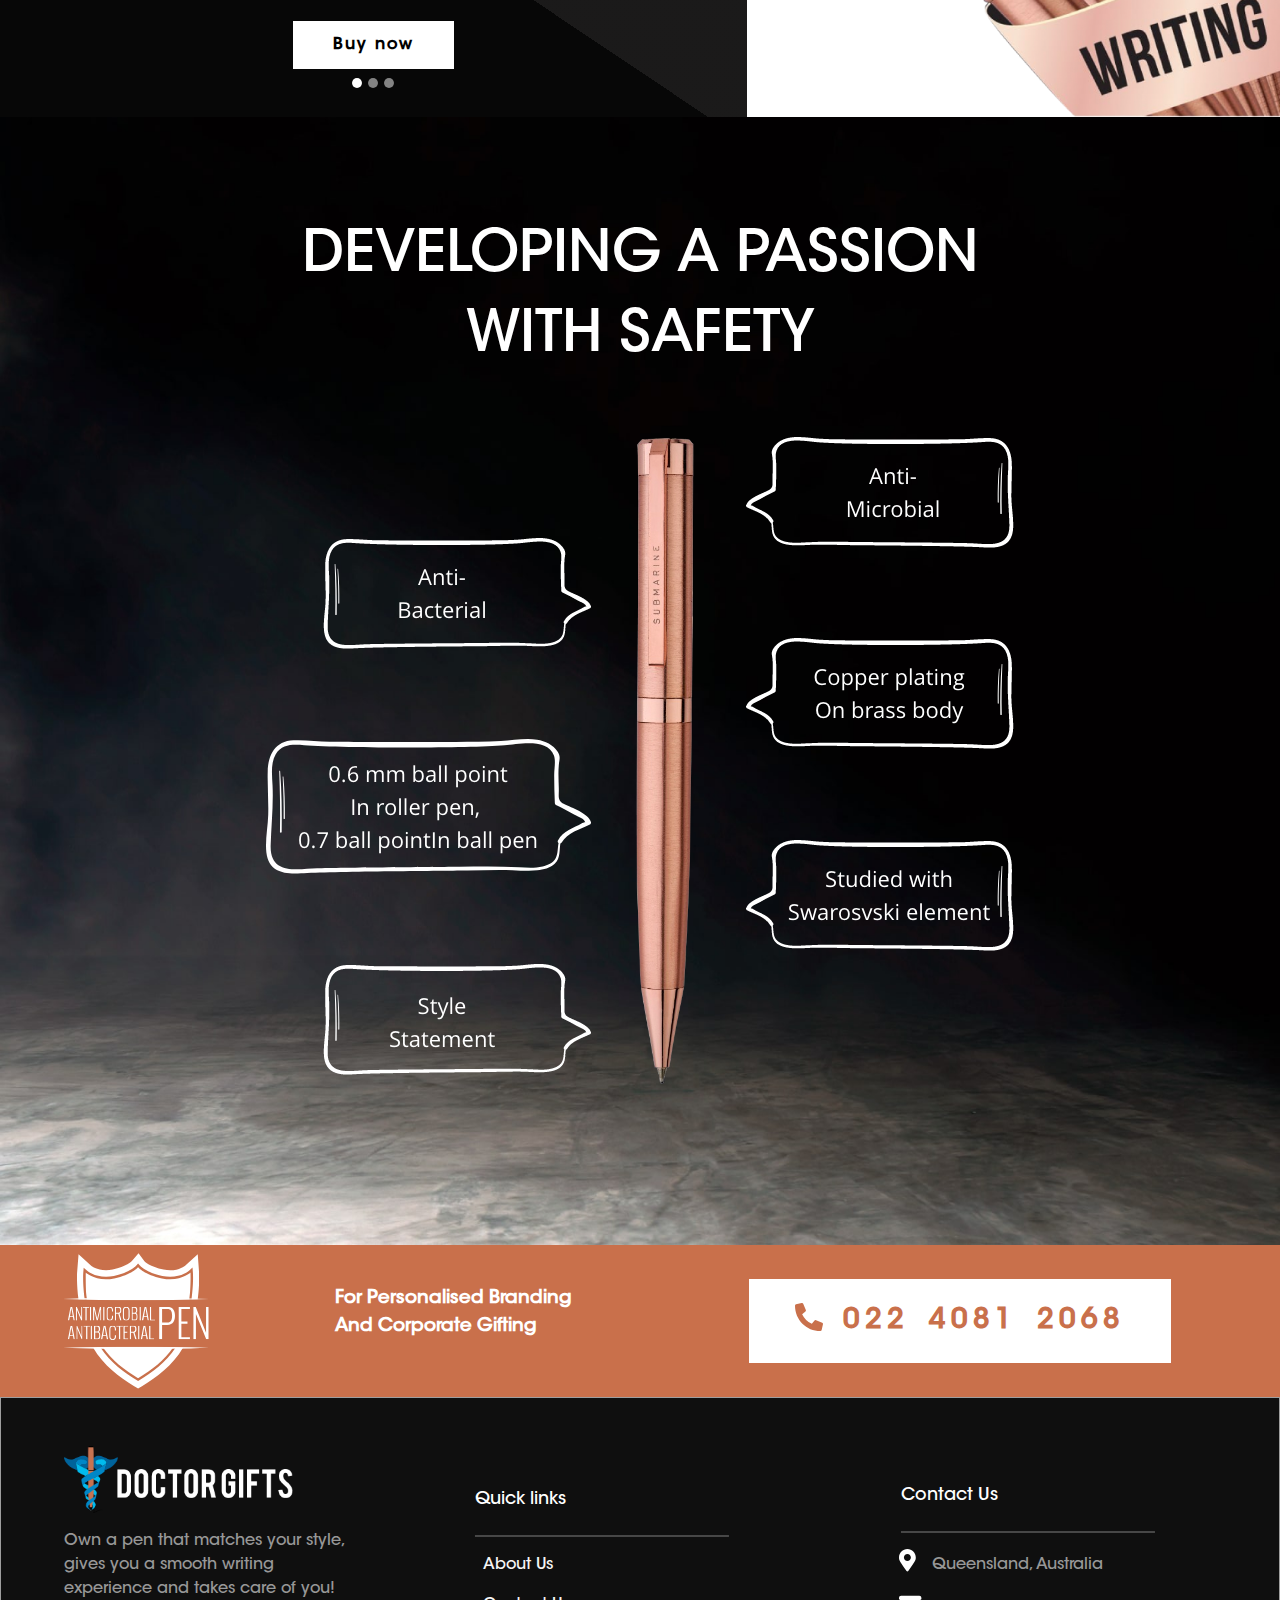
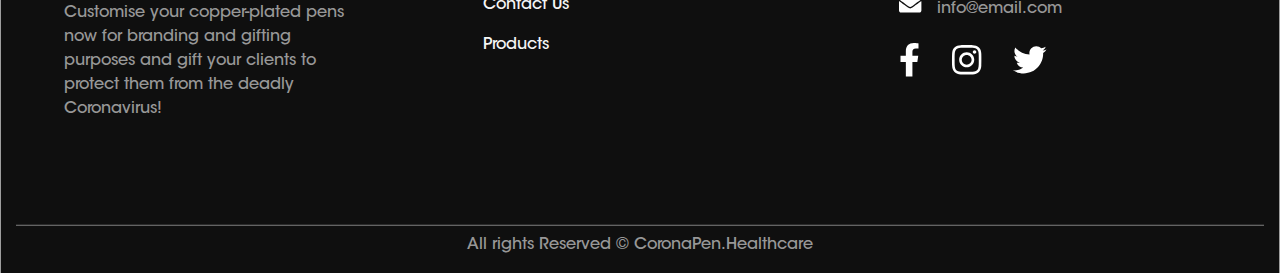
==== commit 13d004fb: "tyttu6u68" ====
--- a/index.html
+++ b/index.html
@@ -29,7 +29,8 @@
         <a class="navbar-brand" href="#"><img src="images/logo.svg" alt="" class="img-fluid"></a>
         <button class="navbar-toggler" type="button" data-toggle="collapse" data-target="#navbarSupportedContent"
           aria-controls="navbarSupportedContent" aria-expanded="false" aria-label="Toggle navigation">
-          <span class="navbar-toggler-icon"></span>
+          <span class="navbar-toggler-icon">
+          </span>
         </button>
         <div class="collapse navbar-collapse" id="navbarSupportedContent">
           <ul class="navbar-nav ml-auto">
@@ -46,14 +47,14 @@
               <a class="nav-link" href="contactus.html">Contact us</a>
             </li>
           </ul>
-          <a href="#" class=" btn-1">Order now</a>
+          <a href="#" class=" btn-1">Order now!</a>
       </nav>
     </div>
   </header>
   <!-- navbar ends here -->
   <!--banner section start here-->
   <section class="header">
-    <div class="container-fluid">
+    <div class="container">
       <div class="row">
         <div class="col-lg-5 col-12 welcome-box ">
            <span class="big-text">ANTI</span> MICROBIAL <br> BACTERIAL
@@ -65,7 +66,7 @@
       </div>
       <div class="row mar-left-60-ban-btn">
         <div class="col-12 mt-5 btn-list">
-          <a href="#" class=" btn-white mr-md-4">Buy now</a>
+          <a href="#" class=" btn-white mr-md-4">Buy now!</a>
           <a href="#" class=" btn-trp">Browse More</a>
         </div>
       </div>
@@ -83,10 +84,9 @@
               <div class="col-lg-6 sub-left">
                 <!-- personalised branding section -->
                 <div class="content-bx">
-                  <span class="show-heading">For Personalised Branding <br> And Corporate Gifting</span>
+                  <span class="show-heading">Gift a Pen That Protects!</span>
                   <div class="text-box">
-                    <p> Lorem ipsum dolor sit amet consectetur adipisicing elit. Quod reprehenderit voluptates et ex
-                      illo perferendis deleniti earum beatae? Necessitatibus culpa eum praesentium cum. </p>
+                    <p> Buy laboratory tested and proven bacterial reduction pens with a copper body that will protect you around the clock from germs and bacteria. Customise it for branding or gift it to your clients to show you how much you care! Call us for personalised branding and corporate gifting.  </p>
                   </div>
                   <div class="svg-section">
                     <p class="animate__animated  animate__slideInLeft"> <i class="fas fa-phone-alt"></i> 022  2456  2345</p>
@@ -196,7 +196,7 @@
           <div class="col-lg-4 about-us mt-lg-5">
             <img src="images/home/white-logo.png" alt="" class="footer-logo pl-lg-5">
             <div class="footer-text pr-lg-5 pl-lg-5 pt-3 text-left">
-            <p>Lorem ipsum dolor sit amet consectetur adipisicing elit. Eius recusandae mollitia facilis dolor, ut aperiam debitis modi iure! Et natus deserunt ut excepturi impedit tempora sit ipsam ipsa quis odio.</p>  
+            <p>Own a pen that matches your style, gives you a smooth writing experience and takes care of you! Customise your copper-plated pens now for branding and gifting purposes and gift your clients to protect them from the deadly Coronavirus!</p>  
             </div>
           </div>
           <div class="col-lg-4 links mt-lg-5 pl-lg-5">
--- a/css/style.css
+++ b/css/style.css
@@ -137,7 +137,7 @@
       background: #fff;
       content: "";
       height: 1px;
-      width: 80%;
+      width: 584px;
       top: 12%;
       left: 50%;
       transform: translate(-50%,-50%);
@@ -152,14 +152,21 @@
     background: #fff;
     content: "";
     height: 1px;
-    width: 80%;
+    width: 584px;
     bottom: -12%;
     left: 50%;
     transform: translate(-50%,-50%);
     z-index: 1;
     opacity: 1;
   }
-
+  .btn-white:hover{
+      color: #000;
+      text-decoration: none;
+  }
+  .btn-trp:hover{
+      color:#fff;
+      text-decoration: none;
+  }
 
 
 .sub-right-top img{
@@ -178,13 +185,13 @@
     position: absolute;
     top: 5%;
     font-weight: bold;
-    font-size: 40px;
+    font-size: 32px;
 }
 .right-top-text{
     position: absolute;
     bottom: 5%;
     font-weight: bold;
-    font-size: 40px;
+    font-size: 32px;
 }
 
 
@@ -553,5 +560,13 @@
     margin:  auto;
 }
 
-
-
+.product-detail{
+    padding: 50px 0;
+}
+.p-detail-banner{
+    background: url(../images/viruspen.png);
+    background-repeat: no-repeat;
+    background-size: cover;
+    background-position: center center;
+    height: 100%;
+}
--- a/css/responsive.css
+++ b/css/responsive.css
@@ -5,7 +5,12 @@
     .carousel-indicators {
         bottom: -30%;
     }
-   
+    .small-para {
+        position: absolute;
+        letter-spacing: 1.4px;
+        bottom: -18%;
+    }
+    
 }
 @media(min-width:361px) and (max-width:480px) {
 
@@ -41,7 +46,7 @@
         display: inline-grid;
     }
     .btn-list a{
-       width: max-content;
+       width:180px;
        margin:auto;
     }
     .phone-number {
@@ -52,24 +57,94 @@
     
 
     }
+    .welcome-box::before,.welcome-box::after { 
+        width: 90%;
+    }
     .contact-box {
         /* border: 2px solid white; */
         height: 5.5rem;
     }
     .p-detail-banner .container-fluid .svg-text {
         position: absolute;
-        top: 15%;
+        top: 50px;
         left: 32%;
         transform: translate(-37%,-26%);
         font-size: 18px;
         font-weight: 500;
         line-height: 21px;
     }
+    .product-banner,.product-banner1 {
+        padding: 0;
+        height: 170px;
+        background-size: 100% 100%;
+    }
+    .details-box p{
+        font-size: 12px;
+        margin: 14px 0;
+    }
+    .d-none-mob{
+        display: none;
+    }
+    .d-none-web{
+        display: block;
+    }
+    .p-detail-banner {
+        background: url(../images/viruspen.png);
+        background-repeat: no-repeat;
+        background-size: 100% 100%;
+        background-position: 100% 100%;
+        height: 300px;
+    }
 
 }
 @media (max-width:991px) {
-
-      
+    
+    .sub-left {
+        padding: 30px 15px;
+        height: unset;
+    }
+    .content-bx {
+        padding: 0;
+    }
+    .show-heading {
+       text-align: center;
+    }
+    .sub-right-top img {
+    position: absolute;
+    top: 0;
+    right: 28%;
+    z-index: 2;
+    width: 14%;
+}
+.sub-right-bottom img {
+    position: absolute;
+    bottom: 0;
+    right: 12%;
+    z-index: 2;
+    width: 14%;
+}
+.navbar-collapse{
+    text-align: center;
+    padding: 0 0 30px 0;
+}
+.navbar-collapse ul li a{
+    margin: 10px 0;
+}
+.navbar-collapse  .btn-1{
+   position: relative;
+   top: 20px;
+}
+    .navbar-brand {
+        font-weight: bold;
+        width: 65%;
+    }
+    .navbar-light .navbar-toggler {
+        color: rgba(0,0,0,.5);
+        border:none;
+    }
+    .navbar-light .navbar-toggler-icon {
+        background-image: url(../images/bar.svg);
+    }
     #navbarSupportedContent > ul > li:nth-child(n) > a{
         padding: 0.8rem 0rem;
         text-align: center;
@@ -100,6 +175,7 @@
     }
     .footer-top{
         height: auto;
+        padding: 30px 0;
     }
      .mar-left-60-ban-btn{
     margin-left: auto;
@@ -124,7 +200,7 @@
         font-size: 22px;
         color: white;
         text-transform: uppercase;
-        width: 65%;
+        width: 100%;
         margin: auto;
         line-height: 44px;
     }
@@ -143,9 +219,30 @@
        
         text-align: center;
     }
-    
-    
-    
+    .contacts {
+        margin-bottom: 30px;
+    }
+    .log-in .address {
+        justify-content: left;
+    }
+    .log-in-heading {
+        font-size: 32px;
+    }
+    .about-banner {
+        background-color: #ffd9c9;
+        padding: 40px 0;
+    }
+    .about-banner-content h1{
+        font-size: 32px;
+        margin: 35px  10px 20px;
+    }
+    .about-banner-content p{
+        font-size: 16px;
+        margin: 0px 10px 30px;
+    }
+    .corporate-box {
+        margin-left: 0;
+    }
 }
 
 @media (max-width:1200px){
@@ -153,8 +250,55 @@
         display: none;
     }
 }
-
-
-
-
-
+@media (min-width:768px) and (max-width:991px) {
+    .product-banner,.product-banner1 {
+        height: 280px;
+    }
+    .welcome-box::after,.welcome-box::before  {
+        position: absolute;
+        background: #fff;
+        content: "";
+        height: 1px;
+        width: 40%;
+        bottom: -12%;
+        left: 50%;
+        transform: translate(-50%,-50%);
+        z-index: 1;
+        opacity: 1;
+    }
+}
+@media (min-width:768px){
+    .d-none-mob{
+        display: block;
+    }
+    .d-none-web{
+        display: none;
+    }
+}
+@media (min-width:1920px) {
+    .p-detail-banner .container-fluid .svg-text {
+        position: absolute;
+        top: 300px;
+        left: 26%;
+        transform: translate(-37%,-26%);
+        font-size: 3rem;
+        font-weight: 500;
+    }
+    .right-bottom-text {
+        position: absolute;
+        top: 5%;
+        font-weight: bold;
+        font-size: 40px;
+    }
+    .right-top-text{
+        position: absolute;
+        bottom: 5%;
+        font-weight: bold;
+        font-size: 40px;
+    }
+}
+
+
+
+
+
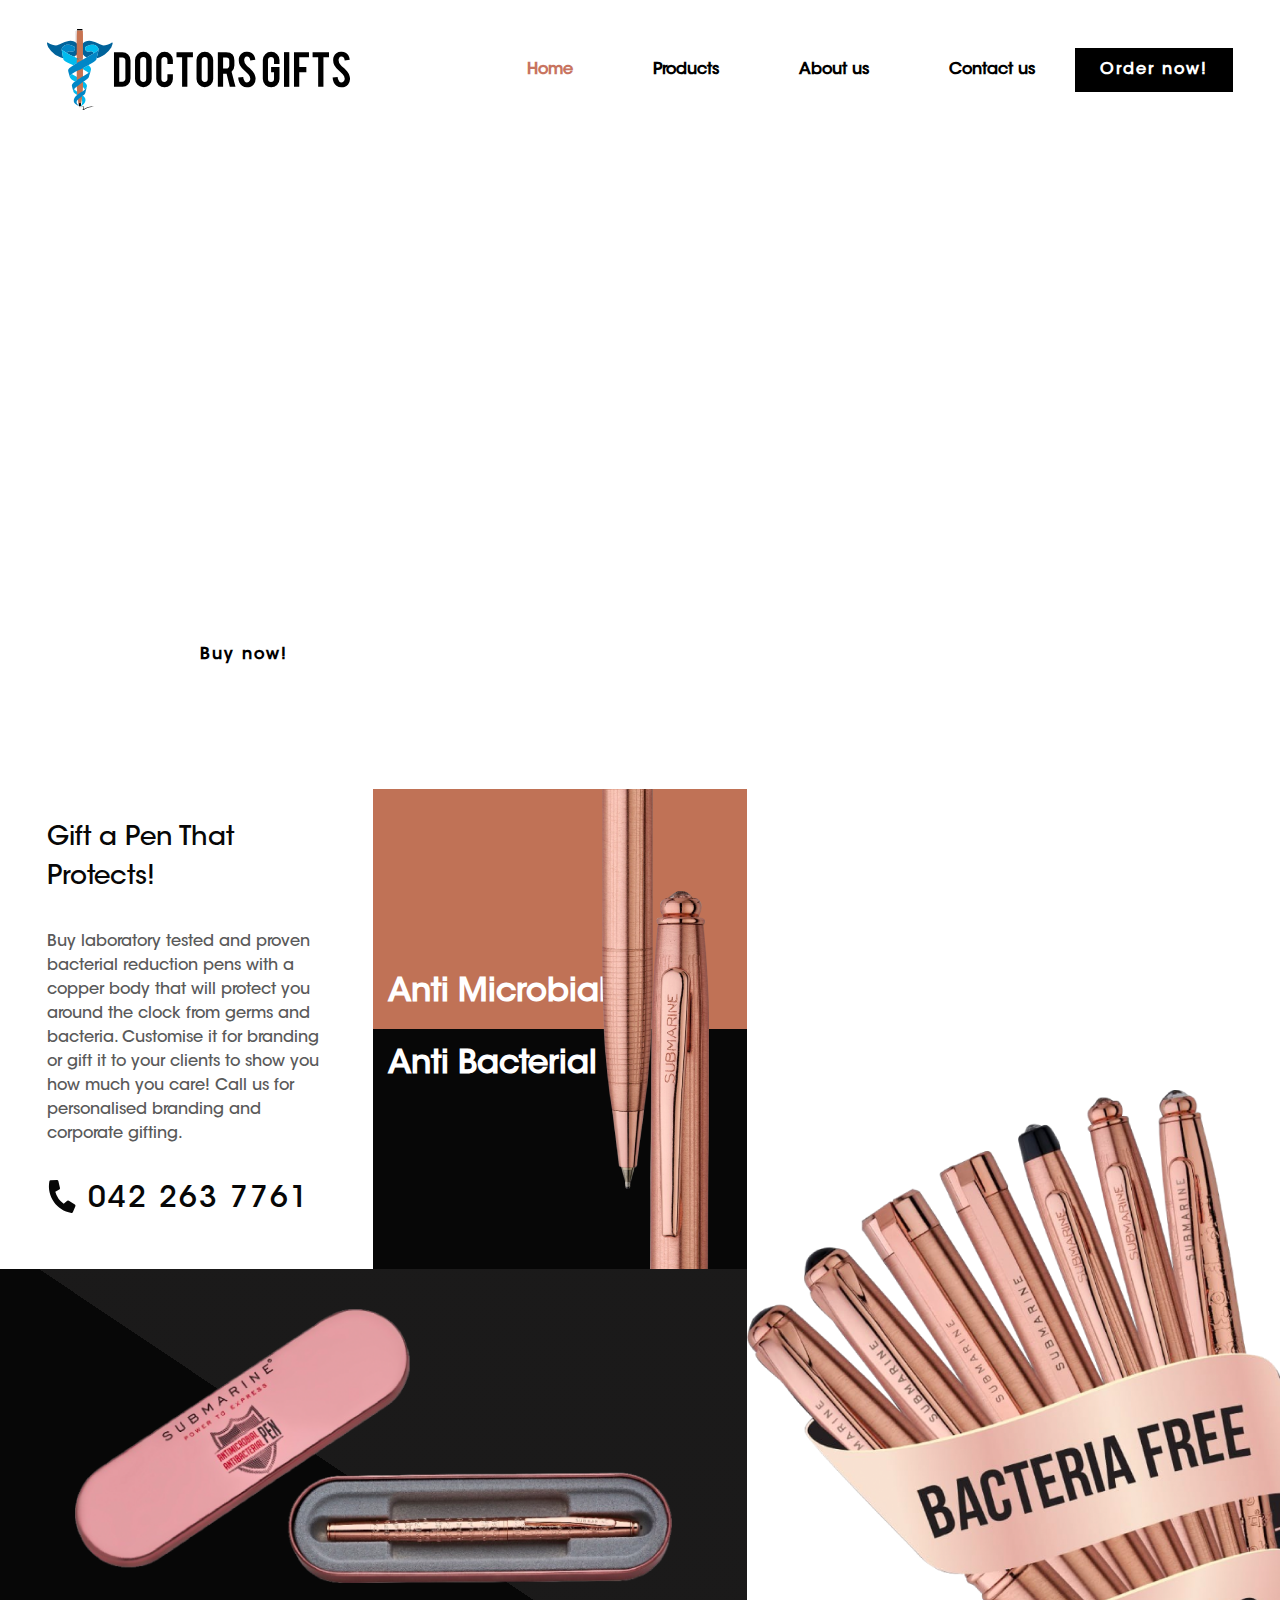
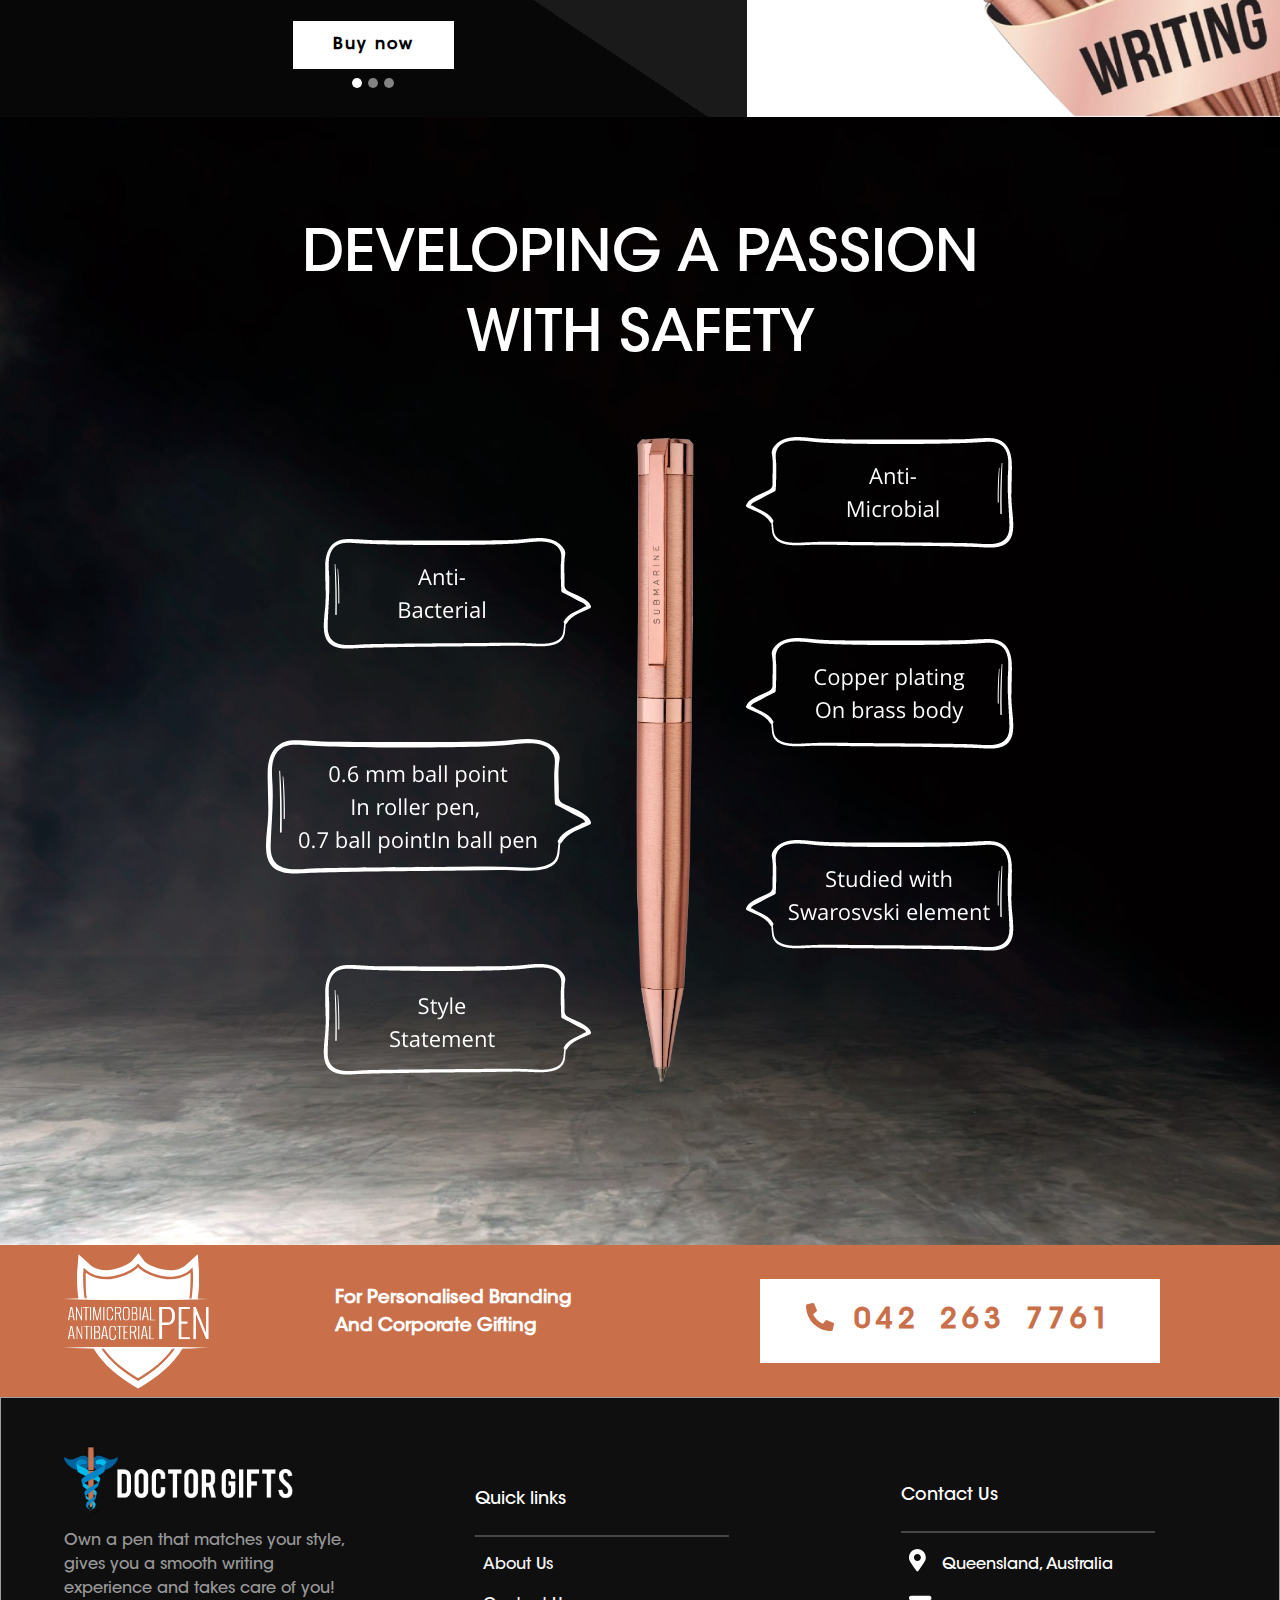
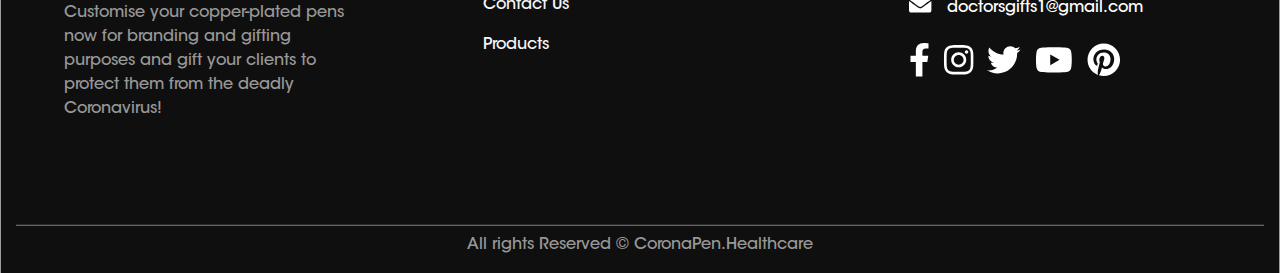
==== commit 5eb40c67: "uihjjui" ====
--- a/index.html
+++ b/index.html
@@ -66,8 +66,8 @@
       </div>
       <div class="row mar-left-60-ban-btn">
         <div class="col-12 mt-5 btn-list">
-          <a href="#" class=" btn-white mr-md-4">Buy now!</a>
-          <a href="#" class=" btn-trp">Browse More</a>
+          <a href="innerproduct.html" class=" btn-white mr-md-4">Buy now!</a>
+          <a href="product.html" class=" btn-trp">Browse More</a>
         </div>
       </div>
     </div>
@@ -89,7 +89,7 @@
                     <p> Buy laboratory tested and proven bacterial reduction pens with a copper body that will protect you around the clock from germs and bacteria. Customise it for branding or gift it to your clients to show you how much you care! Call us for personalised branding and corporate gifting.  </p>
                   </div>
                   <div class="svg-section">
-                    <p class="animate__animated  animate__slideInLeft"> <i class="fas fa-phone-alt"></i> 022  2456  2345</p>
+                    <p class="animate__animated  animate__slideInLeft"> <i class="fas fa-phone-alt"></i> 042 263 7761</p>
                     
                   </div>
                 </div>
@@ -183,7 +183,7 @@
           <div class="col-lg-6">
             <div class="contact-box">
               <div class="phone-number">
-               <a href="tel:022 4081 2068" ><i class="fas fa-phone-alt"></i> 022 4081 2068</a> 
+               <a href="tel:022 4081 2068" ><i class="fas fa-phone-alt"></i> 042 263 7761</a> 
               </div>
             </div>
           </div>
@@ -220,9 +220,9 @@
   
             <div class="contacts-body pt-4 pb-3 pr-3">
               <ul>
-                <li class="p-2"><a href="#"></a><i class="fas fa-map-marker-alt mr-3 local"></i>Queensland, Australia</li>
-              <li class="p-2" ><a href="#"></a><i class="fas fa-envelope mr-3 local"></i>info@email.com</li>
-              <li class="p-2"><a href="#"></a><i class="fab fa-facebook-f social"></i><i class="fab fa-instagram social"></i><i class="fab fa-twitter social"></i></li>
+                <li class="p-2"><a href="#"><i class="fas fa-map-marker-alt mr-3 local"></i>Queensland, Australia</a></li>
+              <li class="p-2" ><a href="mailto: doctorsgifts1@gmail.com"><i class="fas fa-envelope mr-3 local"></i>doctorsgifts1@gmail.com</a></li>
+              <li class="p-2"><a href="https://www.facebook.com/DoctorsGifts10"><i class="fab fa-facebook-f social"></i></a><a href="https://www.instagram.com/doctors_gifts/"><i class="fab fa-instagram social"></i></a><a href="https://twitter.com/DoctorsGifts"><i class="fab fa-twitter social"></i></a><a href="https://www.youtube.com/channel/UCdosQJB1NyUi2Ugw6O6eR6w"><i class="fab fa-youtube social"></i></a><a href="https://www.pinterest.com.au/doctorsgifts/"><i class="fab fa-pinterest social"></i></a></li>
   
               </ul>
             </div>
--- a/css/style.css
+++ b/css/style.css
@@ -7,6 +7,9 @@
     box-sizing: border-box;
     /* color: white; */
 }
+body{
+    background-color: #fff !important;
+}
 html{
     font-family: 'Ubuntu', sans-serif;
 }
@@ -19,6 +22,9 @@
     padding: 10px 25px;
     transition: 0.4s ease;
     letter-spacing: 2px;
+}
+.btn-1:hover{
+    color: #fff;
 }
 .btn-white{
     color: black;
@@ -219,7 +225,7 @@
   }
 
   .row .sub-right{
-      background: orange;
+      background: #000;
       height: 30rem;
   }
 
@@ -465,7 +471,7 @@
 
 .social{
     font-size: 2.1rem;
-    margin-right: 2rem;
+    margin-right: 1.5rem;
     margin-bottom: -20px;
     color: white;
 }
@@ -566,7 +572,13 @@
 .p-detail-banner{
     background: url(../images/viruspen.png);
     background-repeat: no-repeat;
-    background-size: cover;
+    background-size: 100% 100%;
     background-position: center center;
     height: 100%;
 }
+.contacts-body ul li a{
+    color: #fff;
+}
+.about-banner-content p{
+    margin-bottom: 30px;
+}
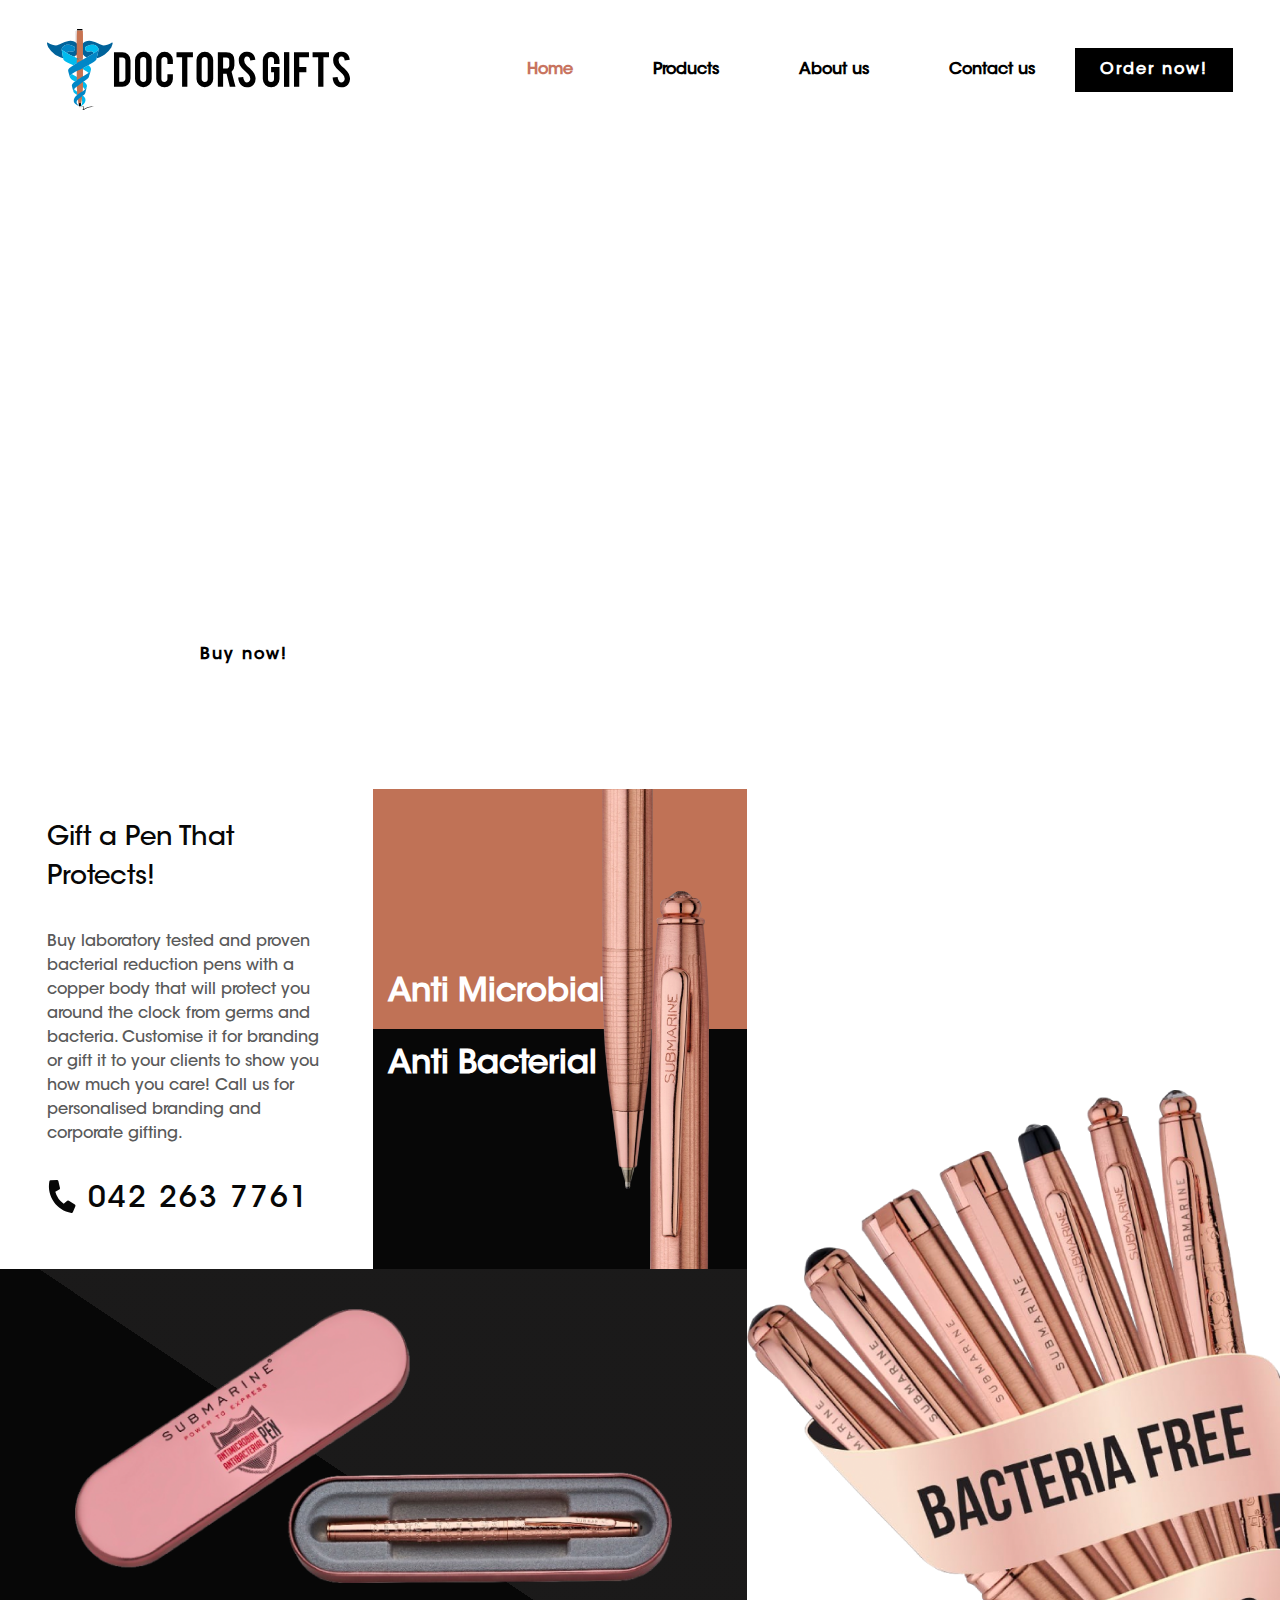
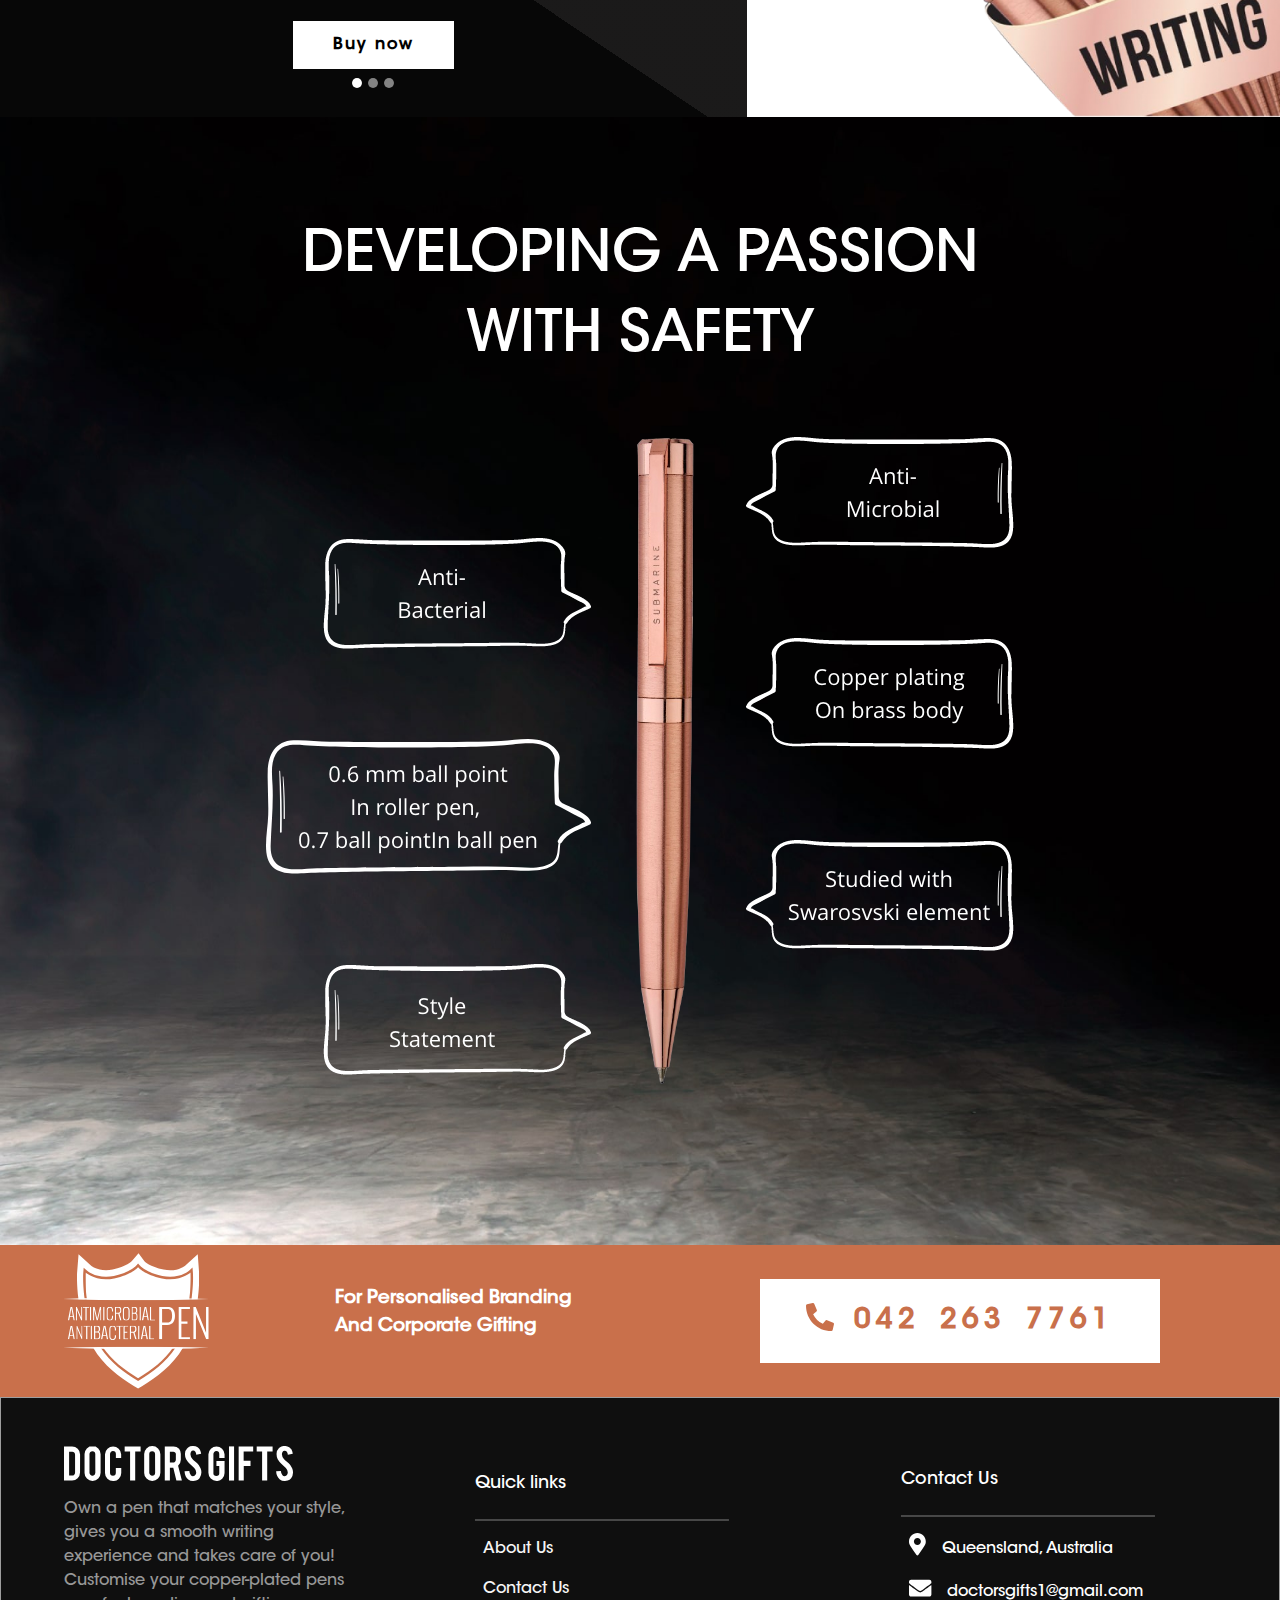
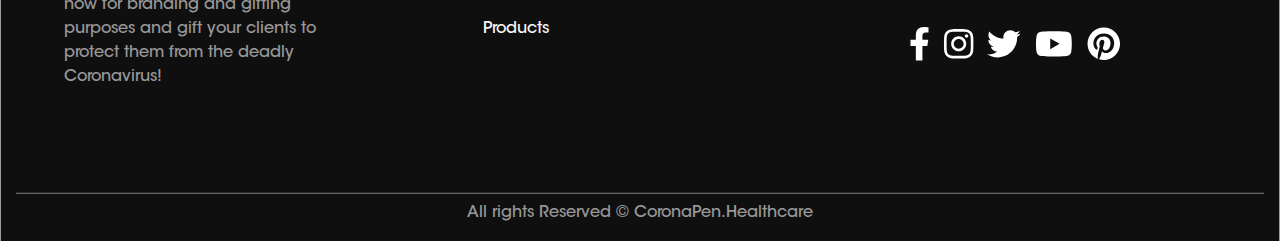
==== commit 525cee24: "gg kaj hoyeche" ====
--- a/index.html
+++ b/index.html
@@ -6,6 +6,7 @@
   <meta http-equiv="X-UA-Compatible" content="IE=edge">
   <meta name="viewport" content="width=device-width, initial-scale=1.0">
   <title>Doctors Gifts Pens</title>
+  <link rel="shortcut icon" type="image/jpg" href="images/sign.svg"/>
   
   <link rel="stylesheet" href="css/all.css">
   <link rel="stylesheet" href="css/bootstrap.min.css">
@@ -194,7 +195,7 @@
       <div class="container-fluid">
         <div class="row">
           <div class="col-lg-4 about-us mt-lg-5">
-            <img src="images/home/white-logo.png" alt="" class="footer-logo pl-lg-5">
+            <img src="images/doctor white.svg" alt="" class="footer-logo pl-lg-5">
             <div class="footer-text pr-lg-5 pl-lg-5 pt-3 text-left">
             <p>Own a pen that matches your style, gives you a smooth writing experience and takes care of you! Customise your copper-plated pens now for branding and gifting purposes and gift your clients to protect them from the deadly Coronavirus!</p>  
             </div>
--- a/css/style.css
+++ b/css/style.css
@@ -225,7 +225,7 @@
   }
 
   .row .sub-right{
-      background: #000;
+      background: rgb(255, 255, 255);
       height: 30rem;
   }
 
--- a/css/responsive.css
+++ b/css/responsive.css
@@ -74,9 +74,9 @@
         line-height: 21px;
     }
     .product-banner,.product-banner1 {
-        padding: 0;
-        height: 170px;
-        background-size: 100% 100%;
+        
+        height: 200px;
+       
     }
     .details-box p{
         font-size: 12px;
@@ -98,6 +98,10 @@
 
 }
 @media (max-width:991px) {
+    
+    .bg-black.order-2.orer-lg-1{
+        border-bottom: 2px solid #fff;
+    }
     
     .sub-left {
         padding: 30px 15px;
@@ -252,7 +256,7 @@
 }
 @media (min-width:768px) and (max-width:991px) {
     .product-banner,.product-banner1 {
-        height: 280px;
+        height: 300px;
     }
     .welcome-box::after,.welcome-box::before  {
         position: absolute;
--- a/css/sibankar.css
+++ b/css/sibankar.css
@@ -1,16 +1,25 @@
 .product-banner{
     background: url(../images/products-page/product-banner.svg);
-    padding: 100px 0;
-    height: 100vh;
-    background-repeat: no-repeat;
-    background-size: 100%;
+    width: 100%;
+    height: 500px;
+     /* background-image: url(https://i.ytimg.com/vi/9DuyQVZWSMo/maxresdefault.jpg); */
+    background-position: center center;
+    background-size: cover;
 }
 .product-banner1{
     background: url(../images/about/about-main.png);
-    padding: 100px 0;
+    /* padding: 100px 0;
     height: 100vh;
     background-repeat: no-repeat;
-    background-size: 100%;
+    background-size: 100%; */
+
+  
+     width: 100%;
+     height: 500px;
+      /* background-image: url(https://i.ytimg.com/vi/9DuyQVZWSMo/maxresdefault.jpg); */
+     background-position: center center;
+     background-size: cover;
+   
 }
 .product-bg1 {
     background: linear-gradient( 
@@ -34,7 +43,7 @@
     text-align: center;
     font-size: 27px;
     line-height: 36px;
-    margin-bottom: 40px;
+    margin: 60px 0;
 }
 .product-section{
     margin-bottom: 80px;
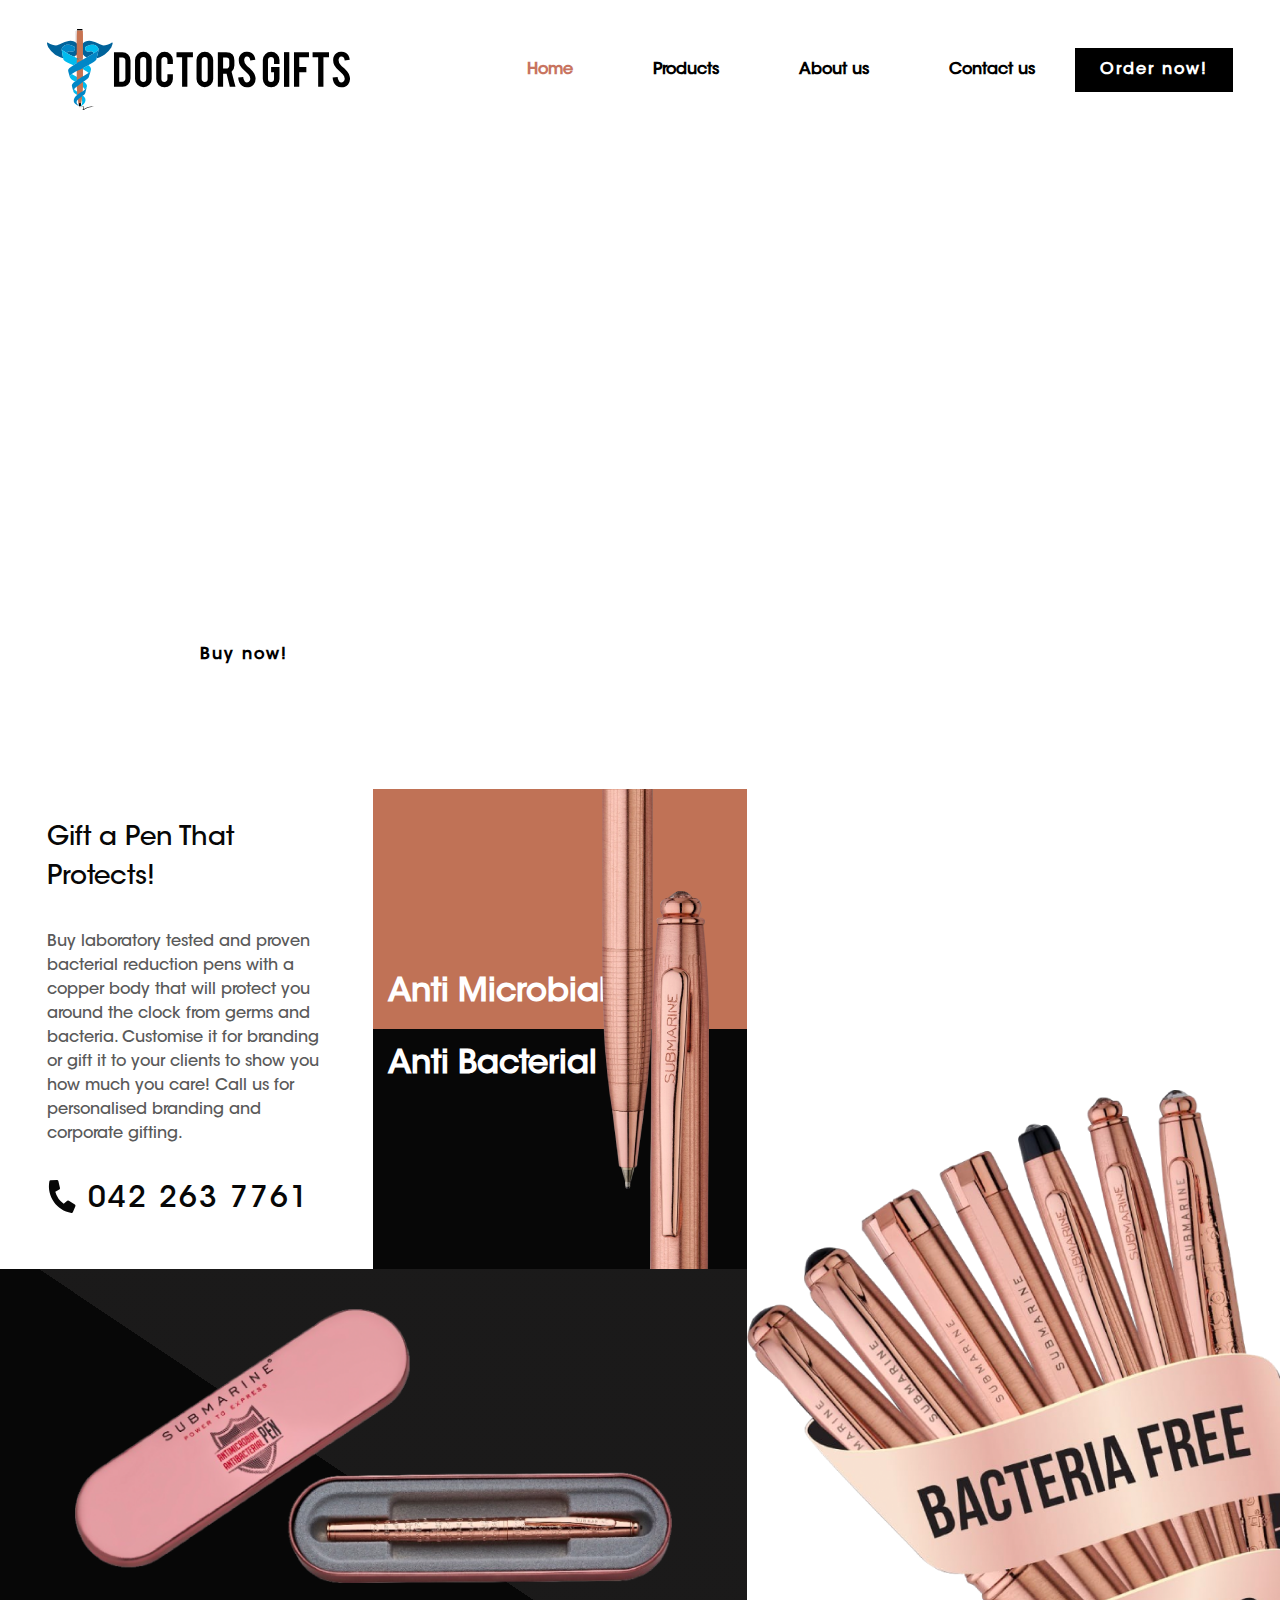
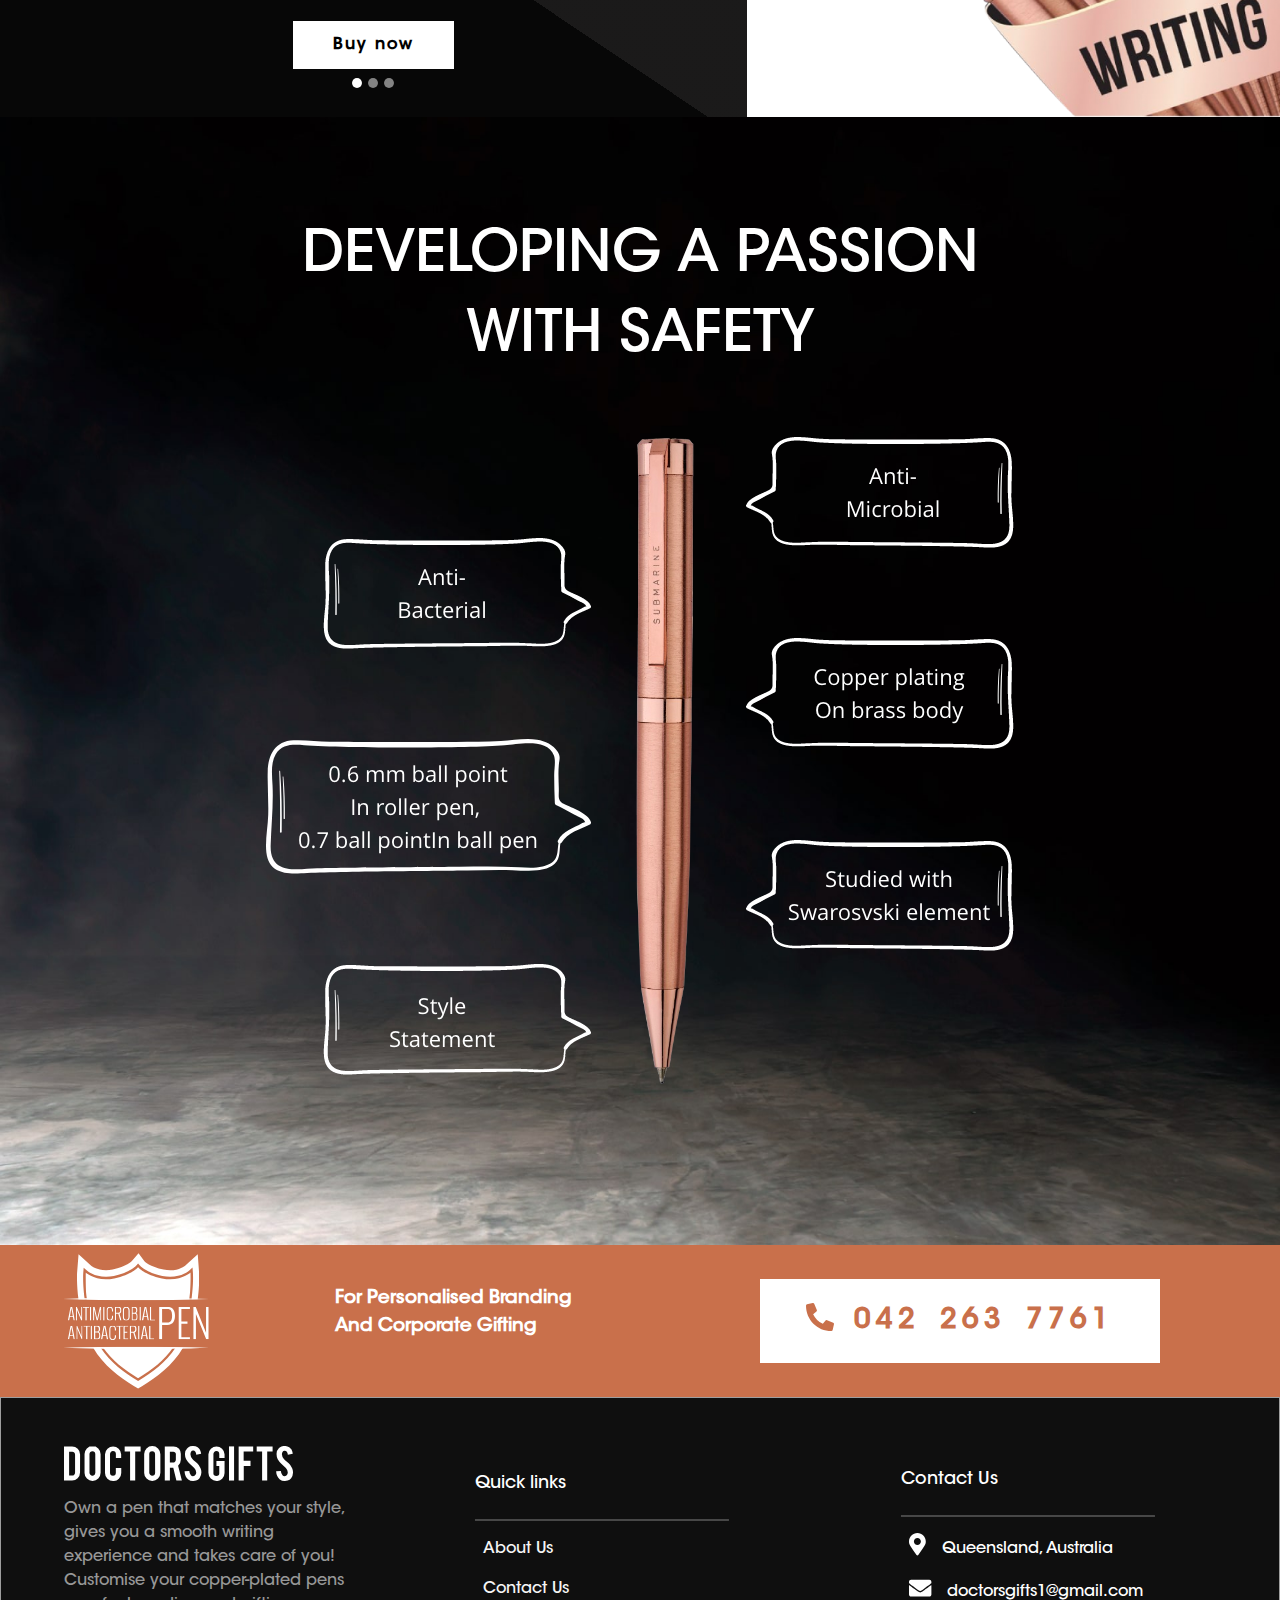
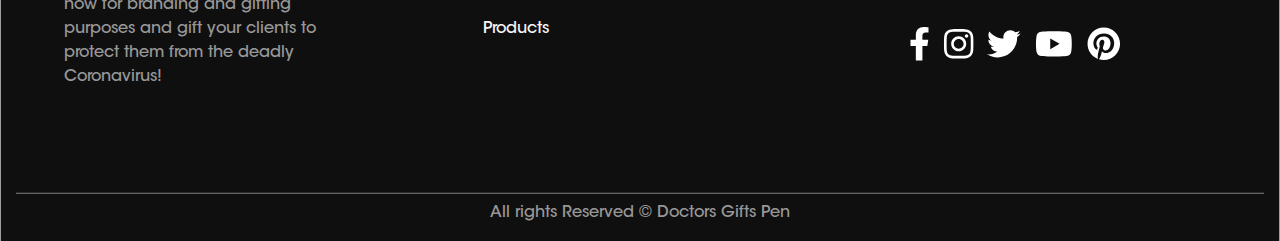
==== commit a69782e2: "a" ====
--- a/index.html
+++ b/index.html
@@ -236,7 +236,7 @@
               <div class="row">
                 <div class="col-12">
                   <div class="copyright-section">
-                    <p class="copyright"> All rights Reserved © CoronaPen.Healthcare</p>
+                    <p class="copyright"> All rights Reserved © Doctors Gifts Pen</p>
                   </div>
                 </div>
               </div>
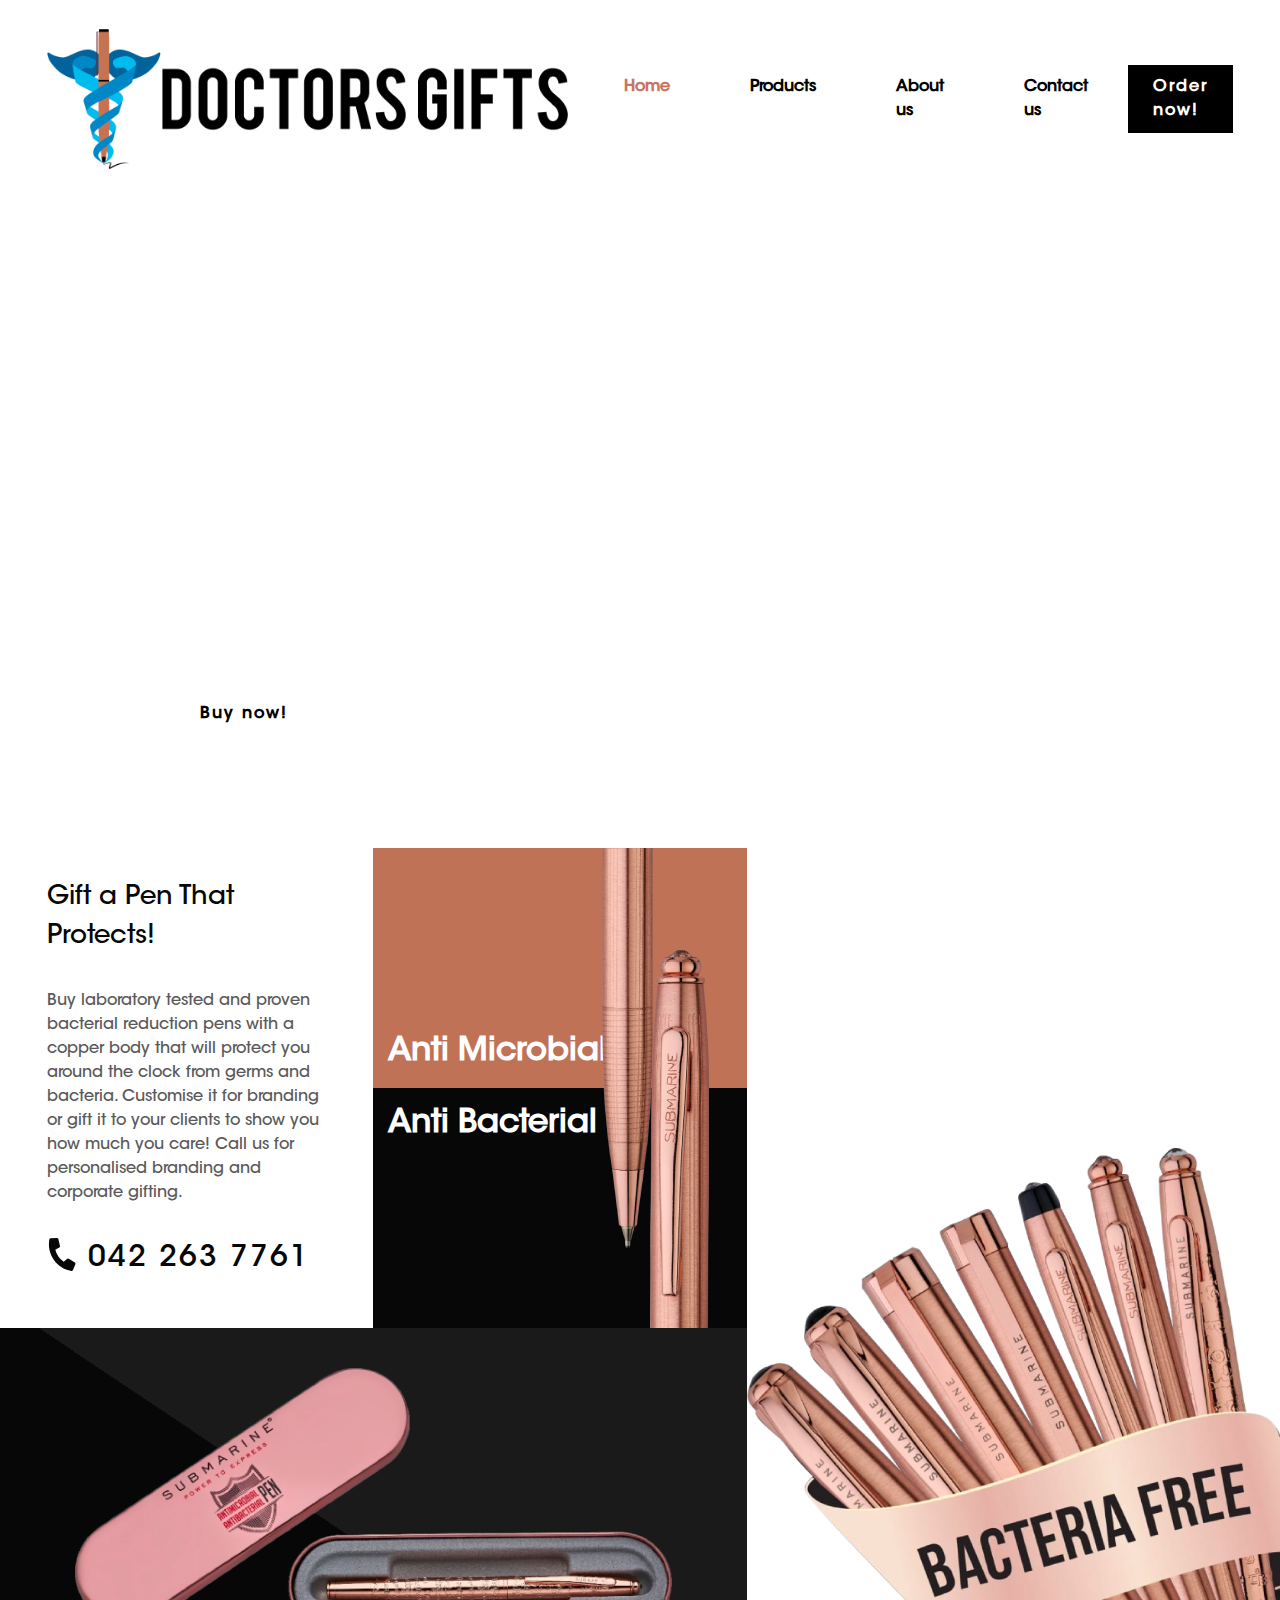
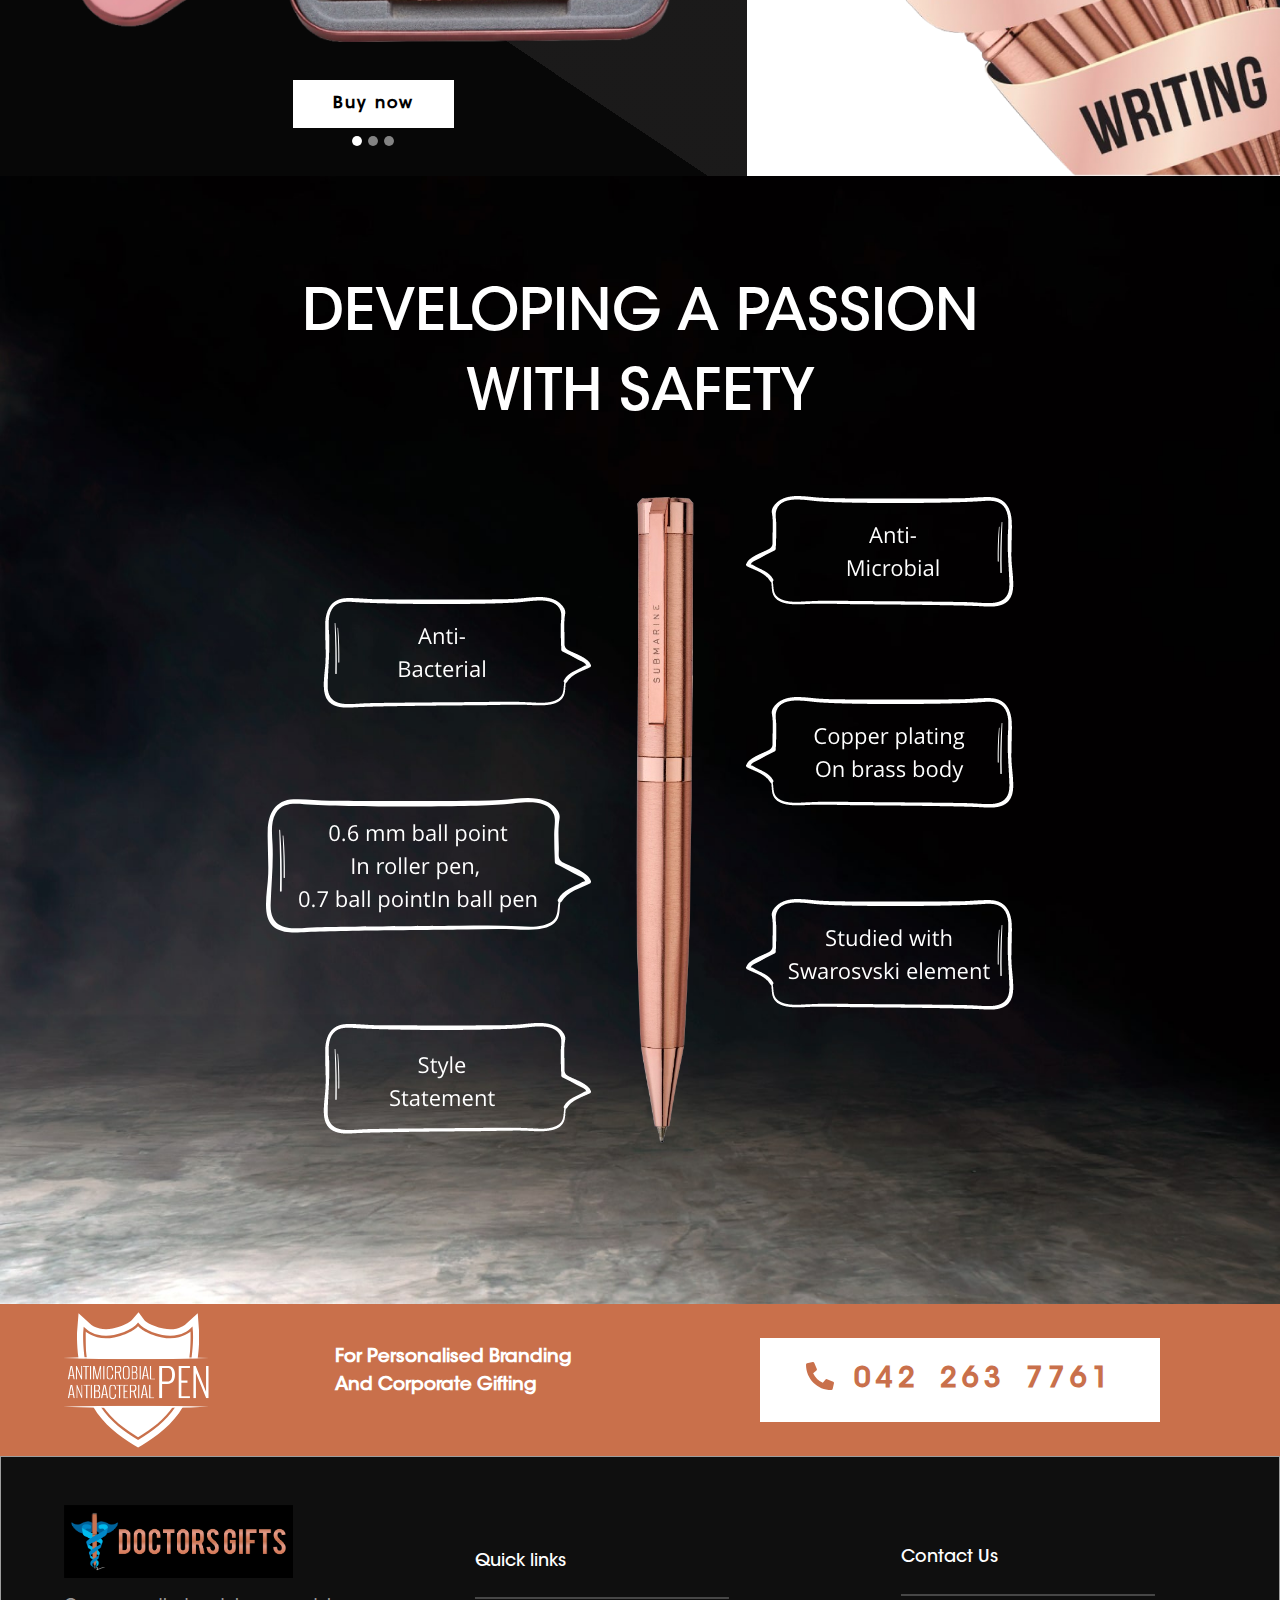
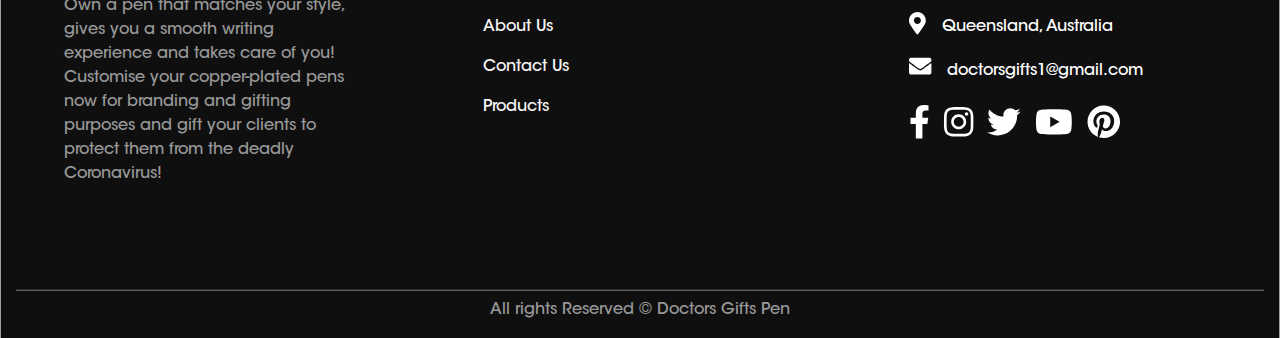
==== commit 231e19f1: "hh" ====
--- a/index.html
+++ b/index.html
@@ -27,7 +27,7 @@
   <header>
     <div class="container-fluid">
       <nav class="navbar navbar-expand-lg navbar-light align-items-center">
-        <a class="navbar-brand" href="#"><img src="images/logo.svg" alt="" class="img-fluid"></a>
+        <a class="navbar-brand" href="#"><img src="images/logo.png" alt="" class="img-fluid"></a>
         <button class="navbar-toggler" type="button" data-toggle="collapse" data-target="#navbarSupportedContent"
           aria-controls="navbarSupportedContent" aria-expanded="false" aria-label="Toggle navigation">
           <span class="navbar-toggler-icon">
@@ -195,7 +195,7 @@
       <div class="container-fluid">
         <div class="row">
           <div class="col-lg-4 about-us mt-lg-5">
-            <img src="images/doctor white.svg" alt="" class="footer-logo pl-lg-5">
+            <img src="images/footer-logo.png" alt="" class="footer-logo pl-lg-5">
             <div class="footer-text pr-lg-5 pl-lg-5 pt-3 text-left">
             <p>Own a pen that matches your style, gives you a smooth writing experience and takes care of you! Customise your copper-plated pens now for branding and gifting purposes and gift your clients to protect them from the deadly Coronavirus!</p>  
             </div>
